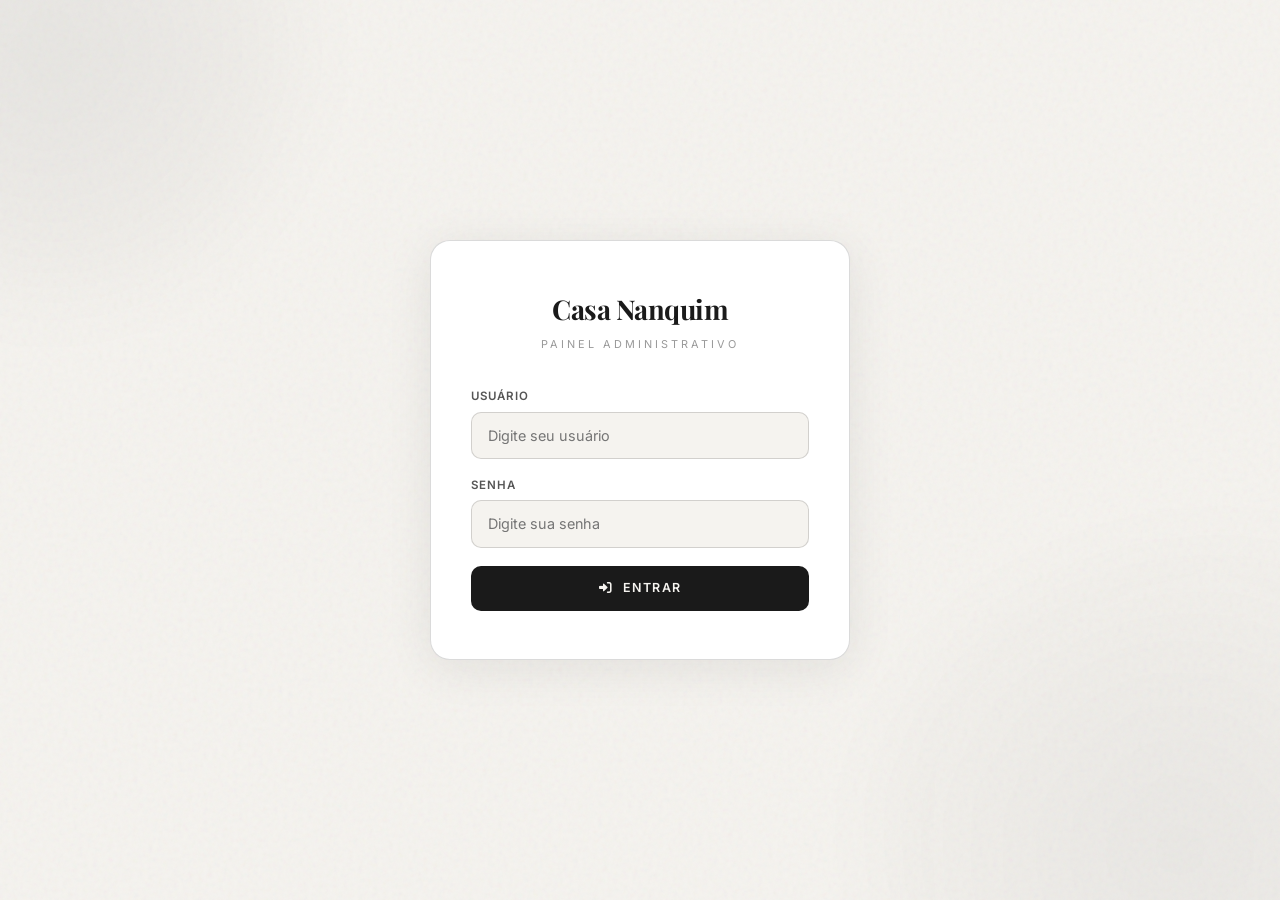
==== admin.html @ 96d84763 "Add files via upload" ====
<!DOCTYPE html>
<html lang="pt-BR">
<head>
  <meta charset="UTF-8">
  <meta name="viewport" content="width=device-width, initial-scale=1.0">
  <title>Admin | Casa Nanquim</title>

  <link href="https://cdn.jsdelivr.net/npm/bootstrap@5.3.0/dist/css/bootstrap.min.css" rel="stylesheet">
  <link href="https://fonts.googleapis.com/css2?family=Inter:opsz,wght@14..32,300;400;500;600;700;800&family=Playfair+Display:wght@400;500;600;700;800;900&display=swap" rel="stylesheet">
  <link rel="stylesheet" href="https://cdnjs.cloudflare.com/ajax/libs/font-awesome/6.0.0-beta3/css/all.min.css">

  <style>
    /* ============================================================
       CASA NANQUIM — ADMIN — SISTEMA DE DESIGN
       ============================================================ */
    :root {
      --paper:       #f5f3ef;
      --paper-dark:  #ede9e3;
      --ink:         #1a1a1a;
      --ink-mid:     #2d2d2d;
      --ink-light:   #555;
      --ink-soft:    rgba(26,26,26,0.05);
      --ink-border:  rgba(26,26,26,0.10);
      --ink-border2: rgba(26,26,26,0.16);
      --accent:      #1a1a1a;
      --accent-alt:  #3a3a3a;
      --green:       #2e7d52;
      --green-bg:    #d4edda;
      --orange:      #c06000;
      --orange-bg:   #ffecd0;
      --red:         #b02020;
      --red-bg:      #fde0e0;
      --blue:        #1a5276;
      --blue-bg:     #d0e8f8;
      --font-d: 'Playfair Display', serif;
      --font-b: 'Inter', sans-serif;
      --sidebar-w: 270px;
    }

    * { margin: 0; padding: 0; box-sizing: border-box; }

    html { overflow-x: hidden; }

    body {
      background: var(--paper);
      color: var(--ink);
      font-family: var(--font-b);
      overflow-x: hidden;
    }

    /* ===== PAPER TEXTURE ===== */
    .paper-texture {
      position: fixed; inset: 0;
      pointer-events: none; z-index: 0; opacity: 0.06;
      background-image: url("data:image/svg+xml,%3Csvg viewBox='0 0 200 200' xmlns='http://www.w3.org/2000/svg'%3E%3Cfilter id='noise'%3E%3CfeTurbulence type='fractalNoise' baseFrequency='0.9' numOctaves='4' stitchTiles='stitch'/%3E%3C/filter%3E%3Crect width='100%25' height='100%25' filter='url(%23noise)'/%3E%3C/svg%3E");
    }

    /* ===== INK BLOBS (background decoration) ===== */
    .ink-canvas {
      position: fixed; inset: 0;
      pointer-events: none; z-index: 0; overflow: hidden;
    }
    .ink-blob {
      position: absolute;
      border-radius: 60% 40% 50% 50% / 45% 50% 50% 55%;
      filter: blur(40px);
      animation: blobFloat 28s ease-in-out infinite;
    }
    .ink-blob:nth-child(1) { width:500px; height:500px; top:-200px; left:-200px; background:radial-gradient(ellipse,rgba(0,0,0,0.06),transparent); }
    .ink-blob:nth-child(2) { width:600px; height:600px; bottom:-250px; right:-200px; animation-duration:34s; background:radial-gradient(ellipse,rgba(30,30,30,0.05),transparent); }
    @keyframes blobFloat {
      0%,100% { transform:translate(0,0); }
      50%     { transform:translate(30px,-25px); }
    }

    /* ===== LOGIN ===== */
    .login-wrapper {
      min-height: 100vh;
      display: flex; align-items: center; justify-content: center;
      position: relative; z-index: 10;
    }

    .login-card {
      background: #fff;
      border: 1px solid var(--ink-border2);
      border-radius: 20px;
      padding: 48px 40px;
      width: 100%; max-width: 420px;
      box-shadow: 0 8px 48px rgba(26,26,26,0.08);
    }

    .login-card .brand-title {
      font-family: var(--font-d);
      font-size: 1.7rem; font-weight: 700;
      letter-spacing: -0.5px;
      text-align: center;
      margin-bottom: 6px;
    }
    .login-card .brand-sub {
      font-size: 0.68rem; letter-spacing: 3px;
      text-transform: uppercase; color: #999;
      text-align: center; margin-bottom: 36px;
    }

    .login-card label {
      font-size: 0.72rem; font-weight: 600;
      letter-spacing: 1px; text-transform: uppercase;
      color: var(--ink-light);
      display: block; margin-bottom: 6px;
    }
    .login-card input {
      width: 100%;
      padding: 12px 16px;
      background: var(--paper);
      border: 1px solid var(--ink-border2);
      border-radius: 10px;
      color: var(--ink);
      font-family: var(--font-b);
      font-size: 0.9rem;
      transition: border-color 0.2s, box-shadow 0.2s;
      margin-bottom: 18px;
    }
    .login-card input:focus {
      outline: none;
      border-color: var(--ink);
      box-shadow: 0 0 0 3px var(--ink-soft);
    }

    .login-error {
      background: #fde0e0;
      border: 1px solid #e8b0b0;
      color: #8b1a1a;
      padding: 12px 16px;
      border-radius: 10px;
      font-size: 0.82rem;
      margin-bottom: 20px;
      display: none;
    }

    .btn-login {
      width: 100%;
      background: var(--ink);
      color: var(--paper);
      border: none;
      padding: 13px;
      border-radius: 10px;
      font-family: var(--font-b);
      font-size: 0.78rem; font-weight: 600;
      letter-spacing: 1.5px;
      text-transform: uppercase;
      cursor: pointer;
      transition: background 0.2s, opacity 0.2s;
    }
    .btn-login:hover { background: var(--ink-mid); }

    /* ===== SIDEBAR ===== */
    .sidebar {
      position: fixed; left: 0; top: 0;
      width: var(--sidebar-w);
      height: 100vh;
      background: var(--ink);
      padding: 36px 28px;
      display: flex; flex-direction: column;
      z-index: 100;
      overflow-y: auto;
    }

    .sidebar-brand {
      font-family: var(--font-d);
      color: var(--paper);
      font-size: 1.4rem; font-weight: 700;
      letter-spacing: -0.3px;
      margin-bottom: 4px;
    }
    .sidebar-brand-sub {
      font-size: 0.6rem; letter-spacing: 3px;
      text-transform: uppercase;
      color: rgba(245,243,239,0.35);
      margin-bottom: 32px;
    }

    .sidebar-divider {
      border: none; border-top: 1px solid rgba(245,243,239,0.1);
      margin: 18px 0;
    }

    .user-info {
      background: rgba(245,243,239,0.07);
      border: 1px solid rgba(245,243,239,0.1);
      border-radius: 12px;
      padding: 14px 16px;
      margin-bottom: 28px;
      font-size: 0.8rem;
    }
    .user-info .user-name {
      color: var(--paper);
      font-weight: 600;
      font-size: 0.85rem;
      display: block; margin-bottom: 2px;
    }
    .user-info .user-role {
      color: rgba(245,243,239,0.45);
      font-size: 0.68rem; letter-spacing: 0.5px;
    }

    .sidebar nav { flex: 1; }
    .sidebar nav a {
      display: flex; align-items: center; gap: 10px;
      color: rgba(245,243,239,0.6);
      text-decoration: none;
      padding: 11px 14px;
      margin: 3px 0;
      border-radius: 10px;
      font-size: 0.82rem; font-weight: 500;
      transition: all 0.2s;
    }
    .sidebar nav a i { width: 16px; opacity: 0.7; }
    .sidebar nav a:hover,
    .sidebar nav a.active {
      background: rgba(245,243,239,0.1);
      color: var(--paper);
    }
    .sidebar nav a.active i { opacity: 1; }

    .logout-btn {
      display: flex; align-items: center; justify-content: center; gap: 8px;
      background: rgba(176,32,32,0.15);
      color: #e88;
      border: 1px solid rgba(176,32,32,0.25);
      padding: 10px 16px;
      border-radius: 10px;
      font-family: var(--font-b);
      font-size: 0.78rem; font-weight: 600;
      letter-spacing: 0.5px;
      cursor: pointer;
      margin-top: 16px;
      transition: all 0.2s;
      width: 100%;
    }
    .logout-btn:hover {
      background: rgba(176,32,32,0.28);
      color: #ffaaaa;
    }

    /* ===== MAIN CONTENT ===== */
    .main-content {
      margin-left: var(--sidebar-w);
      padding: 40px 36px;
      position: relative; z-index: 10;
      min-height: 100vh;
    }

    .page-header {
      margin-bottom: 32px;
    }
    .page-header h2 {
      font-family: var(--font-d);
      font-size: 2rem; font-weight: 700;
      letter-spacing: -0.5px;
      color: var(--ink);
      margin-bottom: 4px;
    }
    .page-header p {
      font-size: 0.78rem; color: #999;
      letter-spacing: 0.5px;
    }

    /* ===== STAT CARDS ===== */
    .stats-grid {
      display: grid;
      grid-template-columns: repeat(auto-fit, minmax(180px, 1fr));
      gap: 18px;
      margin-bottom: 36px;
    }
    .stat-card {
      background: #fff;
      border: 1px solid var(--ink-border);
      border-radius: 16px;
      padding: 22px 24px;
      position: relative;
      overflow: hidden;
      transition: box-shadow 0.2s, transform 0.2s;
    }
    .stat-card:hover {
      box-shadow: 0 6px 24px rgba(26,26,26,0.08);
      transform: translateY(-2px);
    }
    .stat-card::before {
      content: '';
      position: absolute; top: 0; left: 0; right: 0;
      height: 3px;
      background: var(--ink);
      opacity: 0.12;
    }
    .stat-number {
      font-family: var(--font-d);
      font-size: 2.8rem; font-weight: 700;
      line-height: 1;
      color: var(--ink);
      margin-bottom: 6px;
    }
    .stat-label {
      font-size: 0.68rem; font-weight: 600;
      letter-spacing: 1.5px; text-transform: uppercase;
      color: #aaa;
    }

    /* ===== CARD ===== */
    .card {
      background: #fff;
      border: 1px solid var(--ink-border);
      border-radius: 18px;
      padding: 28px 28px;
      margin-bottom: 28px;
      overflow-x: auto;
      box-shadow: 0 2px 16px rgba(26,26,26,0.04);
    }
    .card-header-row {
      display: flex; align-items: center; gap: 12px;
      margin-bottom: 24px;
    }
    .card-header-row h3 {
      font-family: var(--font-d);
      font-size: 1.3rem; font-weight: 700;
      letter-spacing: -0.3px;
    }
    .card-header-row .card-icon {
      width: 36px; height: 36px;
      background: var(--ink-soft);
      border-radius: 10px;
      display: flex; align-items: center; justify-content: center;
      font-size: 0.9rem;
      color: var(--ink);
    }

    /* ===== TABLE ===== */
    table {
      width: 100%;
      border-collapse: collapse;
      min-width: 820px;
      font-size: 0.82rem;
    }
    th, td {
      padding: 11px 14px;
      text-align: left;
      border-bottom: 1px solid var(--ink-border);
    }
    th {
      background: var(--paper);
      font-size: 0.65rem; font-weight: 700;
      letter-spacing: 1.2px; text-transform: uppercase;
      color: #999;
      position: sticky; top: 0;
    }
    tr:last-child td { border-bottom: none; }
    tr:hover td { background: rgba(245,243,239,0.6); }

    /* ===== BADGES ===== */
    .badge {
      display: inline-block;
      padding: 4px 12px;
      border-radius: 20px;
      font-size: 0.65rem; font-weight: 700;
      letter-spacing: 0.8px; text-transform: uppercase;
    }
    .badge-pendente   { background: var(--orange-bg); color: var(--orange); }
    .badge-confirmado { background: var(--green-bg);  color: var(--green); }
    .badge-cancelado  { background: var(--red-bg);    color: var(--red); }
    .badge-concluido  { background: var(--blue-bg);   color: var(--blue); }

    /* ===== SELECTS ===== */
    select {
      background: var(--paper);
      color: var(--ink);
      border: 1px solid var(--ink-border2);
      padding: 5px 10px;
      border-radius: 8px;
      cursor: pointer;
      font-family: var(--font-b);
      font-size: 0.78rem;
      transition: border-color 0.2s;
    }
    select:focus { outline: none; border-color: var(--ink); }
    select:disabled { opacity: 0.4; cursor: not-allowed; }

    /* ===== BUTTONS ===== */
    .btn-action {
      display: inline-flex; align-items: center; gap: 5px;
      padding: 5px 12px;
      border-radius: 8px;
      font-family: var(--font-b);
      font-size: 0.74rem; font-weight: 600;
      cursor: pointer; border: 1px solid transparent;
      transition: all 0.18s;
      text-decoration: none;
    }
    .btn-danger {
      background: var(--red-bg);
      color: var(--red);
      border-color: rgba(176,32,32,0.2);
    }
    .btn-danger:hover { background: #f8c8c8; color: var(--red); }

    .btn-whatsapp {
      background: #e9f9f0;
      color: #1a6b3a;
      border-color: rgba(37,211,102,0.25);
    }
    .btn-whatsapp:hover { background: #d4f0e2; color: #145e30; }

    /* ===== CONFIG ITEMS ===== */
    .config-section { margin-bottom: 32px; }
    .config-section h4 {
      font-family: var(--font-d);
      font-size: 1.1rem; font-weight: 600;
      margin-bottom: 14px;
    }

    .config-item {
      display: inline-flex; align-items: center; gap: 6px;
      background: var(--paper);
      border: 1px solid var(--ink-border2);
      padding: 7px 14px;
      margin: 4px;
      border-radius: 24px;
      font-size: 0.82rem;
    }
    .config-item button {
      background: none; border: none;
      color: var(--red);
      cursor: pointer; font-size: 1rem; line-height: 1;
      padding: 0 2px;
      transition: opacity 0.2s;
    }
    .config-item button:hover { opacity: 0.7; }

    .add-btn {
      display: inline-flex; align-items: center; gap: 6px;
      background: var(--ink);
      color: var(--paper);
      border: none;
      padding: 8px 18px;
      border-radius: 24px;
      font-family: var(--font-b);
      font-size: 0.76rem; font-weight: 600;
      letter-spacing: 0.5px;
      margin-top: 12px;
      cursor: pointer;
      transition: background 0.2s;
    }
    .add-btn:hover { background: var(--ink-mid); }

    .config-hint {
      font-size: 0.72rem; color: #aaa;
      margin-top: 10px; letter-spacing: 0.3px;
    }

    /* ===== RESPONSIVE ===== */
    @media (max-width: 900px) {
      .sidebar {
        width: 100%;
        height: auto;
        position: relative;
        flex-direction: row;
        flex-wrap: wrap;
        padding: 20px;
        gap: 10px;
      }
      .sidebar nav { width: 100%; }
      .sidebar nav a { display: inline-flex; }
      .main-content { margin-left: 0; padding: 20px; }
    }

    /* ===== STATUS SELECT COLORS ===== */
    select[data-status="PENDENTE"]   { background: var(--orange-bg); color: var(--orange); border-color: rgba(192,96,0,0.25); }
    select[data-status="CONFIRMADO"] { background: var(--green-bg);  color: var(--green);  border-color: rgba(46,125,82,0.25); }
    select[data-status="CANCELADO"]  { background: var(--red-bg);    color: var(--red);    border-color: rgba(176,32,32,0.25); }
    select[data-status="CONCLUIDO"]  { background: var(--blue-bg);   color: var(--blue);   border-color: rgba(26,82,118,0.25); }
  </style>
</head>
<body>

  <!-- Background decorations -->
  <div class="paper-texture"></div>
  <div class="ink-canvas">
    <div class="ink-blob"></div>
    <div class="ink-blob"></div>
  </div>

  <!-- ===== LOGIN ===== -->
  <div id="loginContainer" class="login-wrapper">
    <div class="login-card">
      <div class="brand-title">Casa Nanquim</div>
      <div class="brand-sub">Painel Administrativo</div>

      <div id="loginError" class="login-error">
        <i class="fas fa-exclamation-triangle"></i> Usuário ou senha inválidos!
      </div>

      <label for="loginUser">Usuário</label>
      <input type="text" id="loginUser" placeholder="Digite seu usuário" autocomplete="username">

      <label for="loginPass">Senha</label>
      <input type="password" id="loginPass" placeholder="Digite sua senha" autocomplete="current-password"
             onkeydown="if(event.key==='Enter') fazerLogin()">

      <button class="btn-login" onclick="fazerLogin()">
        <i class="fas fa-sign-in-alt" style="margin-right:6px;"></i> Entrar
      </button>
    </div>
  </div>

  <!-- ===== ADMIN PANEL ===== -->
  <div id="adminPanel" style="display:none;">

    <!-- Sidebar -->
    <div class="sidebar">
      <div>
        <div class="sidebar-brand">Casa Nanquim</div>
        <div class="sidebar-brand-sub">Admin</div>
      </div>

      <div class="user-info" id="userInfo"></div>

      <hr class="sidebar-divider">

      <nav>
        <a href="#" class="active" onclick="showSection('agendamentos'); setActive(this)">
          <i class="fas fa-calendar-alt"></i> Agendamentos
        </a>
        <a href="#" onclick="showSection('reservasEspaco'); setActive(this)">
          <i class="fas fa-store"></i> Reservas de Espaço
        </a>
        <a href="#" id="configMenuLink" onclick="showSection('configuracoes'); setActive(this)">
          <i class="fas fa-cog"></i> Configurações
        </a>
        <hr class="sidebar-divider">
        <a href="index.html" target="_blank">
          <i class="fas fa-globe"></i> Ver Site
        </a>
      </nav>

      <button class="logout-btn" onclick="fazerLogout()">
        <i class="fas fa-sign-out-alt"></i> Sair
      </button>
    </div>

    <!-- Main -->
    <div class="main-content">

      <!-- Stats -->
      <div class="stats-grid" id="statsGrid"></div>

      <!-- Agendamentos -->
      <div id="agendamentosSection" class="card">
        <div class="card-header-row">
          <div class="card-icon"><i class="fas fa-calendar-check"></i></div>
          <h3>Agendamentos de Tattoo</h3>
        </div>
        <div style="overflow-x:auto;">
          <table>
            <thead>
              <tr>
                <th>ID</th><th>Cliente</th><th>WhatsApp</th><th>Artista</th>
                <th>Data</th><th>Horário</th><th>Descrição</th><th>Local</th>
                <th>Status</th><th>Contato</th><th>Ações</th>
              </tr>
            </thead>
            <tbody id="agendamentosBody"></tbody>
          </table>
        </div>
      </div>

      <!-- Reservas de Espaço -->
      <div id="reservasEspacoSection" class="card" style="display:none;">
        <div class="card-header-row">
          <div class="card-icon"><i class="fas fa-store"></i></div>
          <h3>Reservas de Espaço</h3>
        </div>
        <div style="overflow-x:auto;">
          <table>
            <thead>
              <tr>
                <th>ID</th><th>Nome</th><th>WhatsApp</th><th>Email</th>
                <th>Instagram</th><th>Especialidade</th><th>Data</th>
                <th>Início</th><th>Fim</th><th>Valor</th><th>Observações</th>
                <th>Status</th><th>Contato</th><th>Ações</th>
              </tr>
            </thead>
            <tbody id="reservasEspacoBody"></tbody>
          </table>
        </div>
      </div>

      <!-- Configurações -->
      <div id="configuracoesSection" class="card" style="display:none;">
        <div class="card-header-row">
          <div class="card-icon"><i class="fas fa-cog"></i></div>
          <h3>Configurações do Sistema</h3>
        </div>

        <div class="config-section">
          <h4>Horários de Funcionamento</h4>
          <div id="horariosList"></div>
          <button class="add-btn" id="addHorarioBtn" onclick="adicionarHorario()">
            <i class="fas fa-plus"></i> Adicionar Horário
          </button>
        </div>

        <div class="config-section">
          <h4>Dias Fechados</h4>
          <div id="diasFechadosList"></div>
          <button class="add-btn" id="addDiaBtn" onclick="adicionarDiaFechado()">
            <i class="fas fa-plus"></i> Adicionar Dia Fechado
          </button>
          <p class="config-hint">Ex: domingo, segunda, 2024-12-25</p>
        </div>
      </div>

    </div>
  </div>

  <script>
    /* ============================================================
       BACKEND — não alterar esta seção
       ============================================================ */
    const API_URL = 'http://localhost:8888/CasaNanquim/api';
    const usuarios = {
      'admin':       { senha: 'admin',       nivel: 'admin',       nome: 'Administrador' },
      'casananquim': { senha: 'casananquim', nivel: 'admin',       nome: 'Casa Nanquim' },
      'tattoo':      { senha: 'tattoo',      nivel: 'visualizacao',nome: 'Tatuador' }
    };
    let usuarioLogado = null;

    /* ---------- HELPER: sidebar active ---------- */
    function setActive(el) {
      document.querySelectorAll('.sidebar nav a').forEach(a => a.classList.remove('active'));
      el.classList.add('active');
    }

    /* ---------- LOGIN ---------- */
    function fazerLogin() {
      const user = document.getElementById('loginUser').value.trim();
      const pass = document.getElementById('loginPass').value;
      const errorDiv = document.getElementById('loginError');

      if (usuarios[user] && usuarios[user].senha === pass) {
        usuarioLogado = usuarios[user];
        usuarioLogado.username = user;
        localStorage.setItem('usuarioLogado', JSON.stringify(usuarioLogado));
        document.getElementById('loginContainer').style.display = 'none';
        document.getElementById('adminPanel').style.display = 'block';
        carregarPainel();
      } else {
        errorDiv.style.display = 'block';
        errorDiv.innerHTML = '<i class="fas fa-exclamation-triangle"></i> Usuário ou senha inválidos!';
        setTimeout(() => errorDiv.style.display = 'none', 3000);
      }
    }

    /* ---------- LOGOUT ---------- */
    function fazerLogout() {
      localStorage.removeItem('usuarioLogado');
      usuarioLogado = null;
      document.getElementById('adminPanel').style.display = 'none';
      document.getElementById('loginContainer').style.display = 'flex';
    }

    /* ---------- CARREGAR PAINEL ---------- */
    function carregarPainel() {
      document.getElementById('userInfo').innerHTML =
        `<span class="user-name"><i class="fas fa-user" style="opacity:.5;margin-right:5px;"></i>${usuarioLogado.nome}</span>
         <span class="user-role">${usuarioLogado.nivel === 'admin' ? 'Acesso Total' : 'Apenas Visualização'}</span>`;

      if (usuarioLogado.nivel === 'visualizacao') {
        document.querySelectorAll('.btn-danger, .add-btn, select').forEach(el => {
          el.style.opacity = '0.4';
          el.style.pointerEvents = 'none';
        });
        document.getElementById('configMenuLink').style.opacity = '0.4';
        document.getElementById('configMenuLink').style.pointerEvents = 'none';
      }
      carregarAgendamentos();
      carregarReservasEspaco();
    }

    /* ---------- VERIFICAR LOGIN ---------- */
    function verificarLogin() {
      const saved = localStorage.getItem('usuarioLogado');
      if (saved) {
        try {
          usuarioLogado = JSON.parse(saved);
          if (usuarios[usuarioLogado.username]) {
            document.getElementById('loginContainer').style.display = 'none';
            document.getElementById('adminPanel').style.display = 'block';
            carregarPainel();
            return;
          }
        } catch(e) {}
      }
      document.getElementById('loginContainer').style.display = 'flex';
      document.getElementById('adminPanel').style.display = 'none';
    }

    /* ---------- HELPERS ---------- */
    function gerarLinkWhatsApp(numero, mensagem) {
      let telefone = String(numero).replace(/\D/g, '');
      if (!telefone.startsWith('55')) telefone = '55' + telefone;
      return `https://wa.me/${telefone}?text=${encodeURIComponent(mensagem)}`;
    }
    function formatarHorario(horario) {
      if (!horario) return '-';
      return horario.substring(0, 5);
    }
    function getStatusColor(status) {
      switch(status) {
        case 'PENDENTE':   return 'PENDENTE';
        case 'CONFIRMADO': return 'CONFIRMADO';
        case 'CANCELADO':  return 'CANCELADO';
        case 'CONCLUIDO':  return 'CONCLUIDO';
        default: return '';
      }
    }
    function getStatusOptions(status) {
      return ['PENDENTE','CONFIRMADO','CANCELADO','CONCLUIDO']
        .map(s => `<option value="${s}" ${status === s ? 'selected' : ''}>${s}</option>`)
        .join('');
    }
    function getStatusBg(status) {
      switch(status) {
        case 'PENDENTE':   return '#ffecd0';
        case 'CONFIRMADO': return '#d4edda';
        case 'CANCELADO':  return '#fde0e0';
        case 'CONCLUIDO':  return '#d0e8f8';
        default: return '#f5f3ef';
      }
    }
    function getStatusFg(status) {
      switch(status) {
        case 'PENDENTE':   return '#c06000';
        case 'CONFIRMADO': return '#2e7d52';
        case 'CANCELADO':  return '#b02020';
        case 'CONCLUIDO':  return '#1a5276';
        default: return '#1a1a1a';
      }
    }

    /* ---------- AGENDAMENTOS ---------- */
    async function carregarAgendamentos() {
      try {
        const response = await fetch(`${API_URL}/agendamentos`);
        const agendamentos = await response.json();
        const tbody = document.getElementById('agendamentosBody');

        if (!agendamentos || agendamentos.length === 0) {
          tbody.innerHTML = '<tr><td colspan="11" style="text-align:center;color:#bbb;padding:32px;">Nenhum agendamento encontrado</td></tr>';
          return;
        }

        const isAdmin = usuarioLogado && usuarioLogado.nivel === 'admin';
        tbody.innerHTML = agendamentos.map(a => {
          const msg = `Olá ${a.clienteNome}! Seu agendamento para ${a.dataAgendamento} às ${a.horario} com ${a.artistaNome} está ${a.status}.`;
          const link = gerarLinkWhatsApp(a.clienteWhatsapp, msg);
          return `<tr>
            <td style="font-weight:600;">${a.id}</td>
            <td>${a.clienteNome || '-'}</td>
            <td>${a.clienteWhatsapp || '-'}</td>
            <td>${a.artistaNome || 'N/A'}</td>
            <td>${a.dataAgendamento || '-'}</td>
            <td>${a.horario || '-'}</td>
            <td style="max-width:160px;overflow:hidden;text-overflow:ellipsis;white-space:nowrap;" title="${a.descricao || ''}">${a.descricao?.substring(0,30) || '-'}</td>
            <td>${a.localCorpo || '-'}</td>
            <td>
              <select onchange="atualizarStatus(${a.id}, this.value)"
                style="background:${getStatusBg(a.status)};color:${getStatusFg(a.status)};border-color:rgba(0,0,0,0.1);"
                ${!isAdmin ? 'disabled' : ''}>
                ${getStatusOptions(a.status)}
              </select>
            </td>
            <td>
              <a href="${link}" target="_blank" class="btn-action btn-whatsapp">
                <i class="fab fa-whatsapp"></i> WhatsApp
              </a>
            </td>
            <td>
              ${isAdmin
                ? `<button onclick="deletarAgendamento(${a.id})" class="btn-action btn-danger"><i class="fas fa-trash-alt"></i> Excluir</button>`
                : '<span style="color:#ccc;font-size:0.75rem;">—</span>'}
            </td>
          </tr>`;
        }).join('');

        const total      = agendamentos.length;
        const pendentes  = agendamentos.filter(a => a.status === 'PENDENTE').length;
        const confirmados= agendamentos.filter(a => a.status === 'CONFIRMADO').length;
        const concluidos = agendamentos.filter(a => a.status === 'CONCLUIDO').length;

        document.getElementById('statsGrid').innerHTML = `
          <div class="stat-card">
            <div class="stat-number">${total}</div>
            <div class="stat-label">Total</div>
          </div>
          <div class="stat-card">
            <div class="stat-number" style="color:var(--orange);">${pendentes}</div>
            <div class="stat-label">Pendentes</div>
          </div>
          <div class="stat-card">
            <div class="stat-number" style="color:var(--green);">${confirmados}</div>
            <div class="stat-label">Confirmados</div>
          </div>
          <div class="stat-card">
            <div class="stat-number" style="color:var(--blue);">${concluidos}</div>
            <div class="stat-label">Concluídos</div>
          </div>`;
      } catch (error) { console.error('Erro:', error); }
    }

    async function atualizarStatus(id, status) {
      if (usuarioLogado?.nivel !== 'admin') return;
      await fetch(`${API_URL}/status/${id}`, {
        method: 'PUT',
        headers: { 'Content-Type': 'application/json' },
        body: JSON.stringify({ status })
      });
      carregarAgendamentos();
      alert('Status atualizado!');
    }

    async function deletarAgendamento(id) {
      if (usuarioLogado?.nivel !== 'admin') return;
      if (confirm('Excluir agendamento?')) {
        await fetch(`${API_URL}/agendamento/${id}`, { method: 'DELETE' });
        carregarAgendamentos();
        alert('Excluído!');
      }
    }

    /* ---------- RESERVAS DE ESPAÇO ---------- */
    async function carregarReservasEspaco() {
      try {
        const response = await fetch(`${API_URL}/reservas-espaco`);
        const reservas = await response.json();
        const tbody = document.getElementById('reservasEspacoBody');

        if (!reservas || reservas.length === 0) {
          tbody.innerHTML = '<tr><td colspan="14" style="text-align:center;color:#bbb;padding:32px;">Nenhuma reserva encontrada</td></tr>';
          return;
        }

        const isAdmin = usuarioLogado?.nivel === 'admin';
        tbody.innerHTML = reservas.map(r => {
          const msg = `Olá ${r.tatuadorNome}! Sua reserva de espaço para ${r.dataReserva} das ${formatarHorario(r.horarioInicio)} às ${formatarHorario(r.horarioFim)} está ${r.status}. Valor: R$ ${r.valor}.`;
          const link = gerarLinkWhatsApp(r.tatuadorWhatsapp || '5511999999999', msg);
          return `<tr>
            <td style="font-weight:600;">${r.id}</td>
            <td>${r.tatuadorNome || '-'}</td>
            <td>${r.tatuadorWhatsapp || '-'}</td>
            <td>${r.email || '-'}</td>
            <td>${r.instagram || '-'}</td>
            <td>${r.especialidade || '-'}</td>
            <td>${r.dataReserva || '-'}</td>
            <td>${formatarHorario(r.horarioInicio)}</td>
            <td>${formatarHorario(r.horarioFim)}</td>
            <td>R$ ${(r.valor || 0).toFixed(2)}</td>
            <td style="max-width:140px;overflow:hidden;text-overflow:ellipsis;white-space:nowrap;" title="${r.observacao||''}">${r.observacao?.substring(0,30) || '-'}</td>
            <td>
              <select onchange="atualizarStatusReserva(${r.id}, this.value)"
                style="background:${getStatusBg(r.status)};color:${getStatusFg(r.status)};border-color:rgba(0,0,0,0.1);"
                ${!isAdmin ? 'disabled' : ''}>
                ${getStatusOptions(r.status)}
              </select>
            </td>
            <td>
              <a href="${link}" target="_blank" class="btn-action btn-whatsapp">
                <i class="fab fa-whatsapp"></i> WhatsApp
              </a>
            </td>
            <td>
              ${isAdmin
                ? `<button onclick="deletarReserva(${r.id})" class="btn-action btn-danger"><i class="fas fa-trash-alt"></i></button>`
                : '<span style="color:#ccc;font-size:0.75rem;">—</span>'}
            </td>
          </tr>`;
        }).join('');
      } catch (error) { console.error('Erro:', error); }
    }

    async function atualizarStatusReserva(id, status) {
      if (usuarioLogado?.nivel !== 'admin') return;
      await fetch(`${API_URL}/reserva-status/${id}`, {
        method: 'PUT',
        headers: { 'Content-Type': 'application/json' },
        body: JSON.stringify({ status })
      });
      carregarReservasEspaco();
      alert('Status atualizado!');
    }

    async function deletarReserva(id) {
      if (usuarioLogado?.nivel !== 'admin') return;
      if (confirm('Excluir reserva?')) {
        await fetch(`${API_URL}/reserva-espaco/${id}`, { method: 'DELETE' });
        carregarReservasEspaco();
        alert('Excluída!');
      }
    }

    /* ---------- CONFIGURAÇÕES ---------- */
    async function carregarConfiguracoes() {
      if (usuarioLogado?.nivel !== 'admin') return;
      try {
        const response = await fetch(`${API_URL}/configuracoes`);
        const config = await response.json();
        document.getElementById('horariosList').innerHTML =
          config.horarios?.map(h =>
            `<span class="config-item">${h}<button onclick="removerHorario('${h}')">×</button></span>`
          ).join('') || '<p style="color:#bbb;font-size:.8rem;">Nenhum horário cadastrado.</p>';
        document.getElementById('diasFechadosList').innerHTML =
          config.diasFechados?.map(d =>
            `<span class="config-item">${d}<button onclick="removerDiaFechado('${d}')">×</button></span>`
          ).join('') || '<p style="color:#bbb;font-size:.8rem;">Nenhum dia fechado cadastrado.</p>';
      } catch (error) { console.error('Erro:', error); }
    }

    async function adicionarHorario() {
      const novo = prompt('Horário (ex: 20:00):');
      if (novo && /^([0-1][0-9]|2[0-3]):[0-5][0-9]$/.test(novo)) {
        await fetch(`${API_URL}/configuracoes/horario`, {
          method: 'POST',
          headers: { 'Content-Type': 'application/json' },
          body: JSON.stringify({ valor: novo })
        });
        carregarConfiguracoes();
        alert('Adicionado!');
      } else alert('Formato inválido!');
    }

    async function removerHorario(h) {
      await fetch(`${API_URL}/configuracoes/horario?valor=${h}`, { method: 'DELETE' });
      carregarConfiguracoes();
      alert('Removido!');
    }

    async function adicionarDiaFechado() {
      const novo = prompt('Dia (ex: domingo, 2024-12-25):');
      if (novo) {
        await fetch(`${API_URL}/configuracoes/dia-fechado`, {
          method: 'POST',
          headers: { 'Content-Type': 'application/json' },
          body: JSON.stringify({ valor: novo.toLowerCase() })
        });
        carregarConfiguracoes();
        alert('Adicionado!');
      }
    }

    async function removerDiaFechado(d) {
      await fetch(`${API_URL}/configuracoes/dia-fechado?valor=${d}`, { method: 'DELETE' });
      carregarConfiguracoes();
      alert('Removido!');
    }

    /* ---------- SHOW SECTION ---------- */
    function showSection(section) {
      document.getElementById('agendamentosSection').style.display   = section === 'agendamentos'   ? 'block' : 'none';
      document.getElementById('reservasEspacoSection').style.display = section === 'reservasEspaco' ? 'block' : 'none';
      document.getElementById('configuracoesSection').style.display  = section === 'configuracoes'  ? 'block' : 'none';
      if (section === 'configuracoes') carregarConfiguracoes();
    }

    /* ---------- INIT ---------- */
    verificarLogin();
    setInterval(() => { if (usuarioLogado) carregarAgendamentos(); }, 30000);
  </script>
</body>
</html>
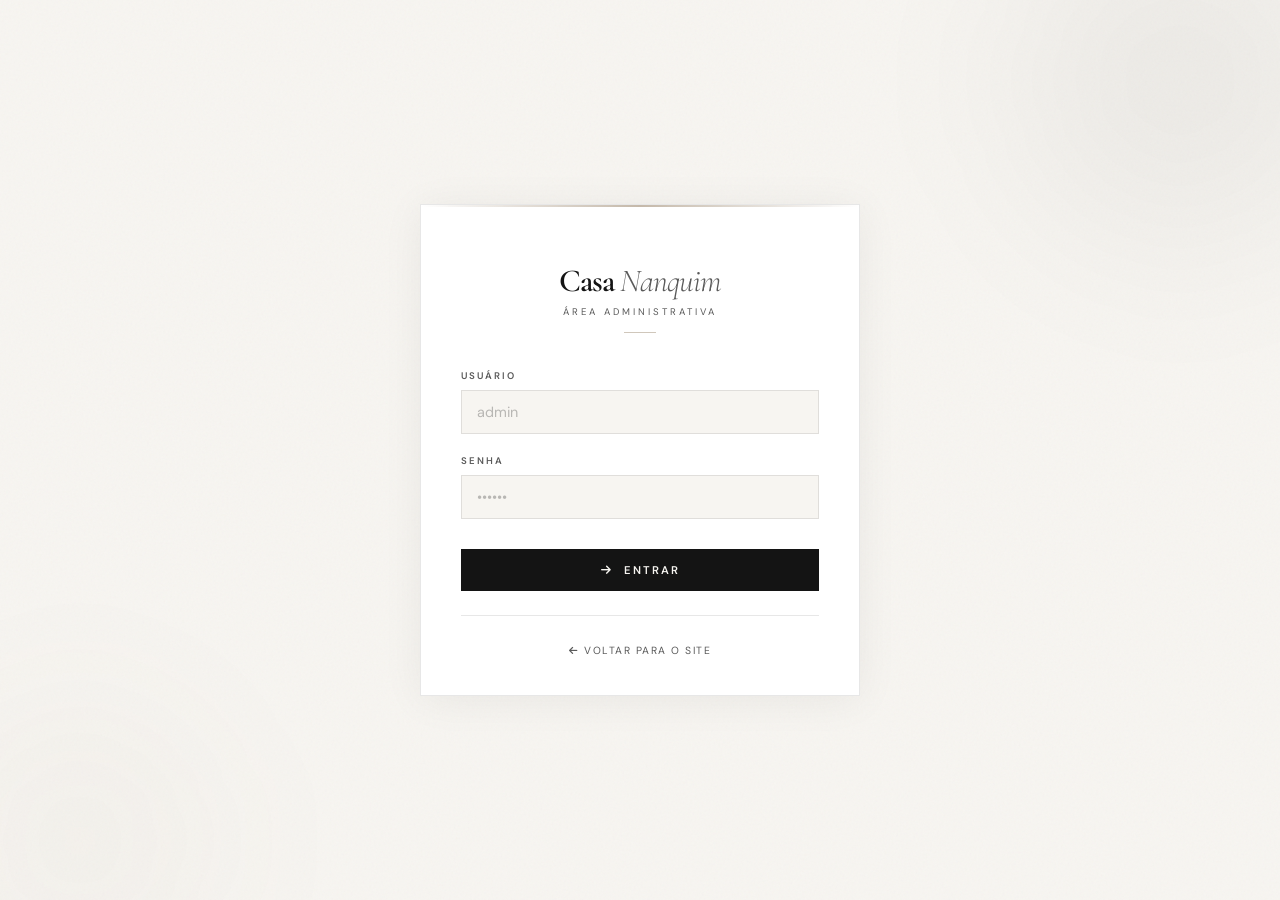
==== commit f16c6cd7: "Add files via upload" ====
--- a/admin.html
+++ b/admin.html
@@ -3,974 +3,1075 @@
 <head>
   <meta charset="UTF-8">
   <meta name="viewport" content="width=device-width, initial-scale=1.0">
+  <meta name="theme-color" content="#f7f5f1">
   <title>Admin | Casa Nanquim</title>
-
-  <link href="https://cdn.jsdelivr.net/npm/bootstrap@5.3.0/dist/css/bootstrap.min.css" rel="stylesheet">
-  <link href="https://fonts.googleapis.com/css2?family=Inter:opsz,wght@14..32,300;400;500;600;700;800&family=Playfair+Display:wght@400;500;600;700;800;900&display=swap" rel="stylesheet">
+  <link rel="icon" type="image/png" href="img/favicon.png">
+  <link href="https://fonts.googleapis.com/css2?family=Cormorant+Garamond:ital,wght@0,300;0,400;0,500;0,600;0,700;1,300;1,400;1,600&family=DM+Sans:opsz,wght@9..40,300;400;500;600&display=swap" rel="stylesheet">
   <link rel="stylesheet" href="https://cdnjs.cloudflare.com/ajax/libs/font-awesome/6.0.0-beta3/css/all.min.css">
 
   <style>
     /* ============================================================
-       CASA NANQUIM — ADMIN — SISTEMA DE DESIGN
+       CASA NANQUIM — ADMIN
+       Sistema visual idêntico ao repositório principal
        ============================================================ */
     :root {
-      --paper:       #f5f3ef;
-      --paper-dark:  #ede9e3;
-      --ink:         #1a1a1a;
-      --ink-mid:     #2d2d2d;
-      --ink-light:   #555;
-      --ink-soft:    rgba(26,26,26,0.05);
-      --ink-border:  rgba(26,26,26,0.10);
-      --ink-border2: rgba(26,26,26,0.16);
-      --accent:      #1a1a1a;
-      --accent-alt:  #3a3a3a;
-      --green:       #2e7d52;
-      --green-bg:    #d4edda;
-      --orange:      #c06000;
-      --orange-bg:   #ffecd0;
-      --red:         #b02020;
-      --red-bg:      #fde0e0;
-      --blue:        #1a5276;
-      --blue-bg:     #d0e8f8;
-      --font-d: 'Playfair Display', serif;
-      --font-b: 'Inter', sans-serif;
-      --sidebar-w: 270px;
-    }
-
-    * { margin: 0; padding: 0; box-sizing: border-box; }
+      --paper:        #f7f5f1;
+      --paper-warm:   #f0ede7;
+      --ink:          #141414;
+      --ink-mid:      #2a2a2a;
+      --ink-light:    #5a5a5a;
+      --ink-faint:    rgba(20,20,20,0.055);
+      --ink-border:   rgba(20,20,20,0.10);
+      --ink-border-h: rgba(20,20,20,0.22);
+      --accent:       #8b7355;
+      --accent-light: rgba(139,115,85,0.12);
+      --font-d: 'Cormorant Garamond', serif;
+      --font-b: 'DM Sans', sans-serif;
+      --ease-out-expo: cubic-bezier(0.16, 1, 0.3, 1);
+      --ease-inout:    cubic-bezier(0.4, 0, 0.2, 1);
+      --ease-spring:   cubic-bezier(0.34, 1.56, 0.64, 1);
+      --sidebar-w: 256px;
+    }
 
     html { overflow-x: hidden; }
+    *, *::before, *::after { margin: 0; padding: 0; box-sizing: border-box; }
 
     body {
       background: var(--paper);
       color: var(--ink);
       font-family: var(--font-b);
-      overflow-x: hidden;
-    }
-
-    /* ===== PAPER TEXTURE ===== */
-    .paper-texture {
-      position: fixed; inset: 0;
-      pointer-events: none; z-index: 0; opacity: 0.06;
-      background-image: url("data:image/svg+xml,%3Csvg viewBox='0 0 200 200' xmlns='http://www.w3.org/2000/svg'%3E%3Cfilter id='noise'%3E%3CfeTurbulence type='fractalNoise' baseFrequency='0.9' numOctaves='4' stitchTiles='stitch'/%3E%3C/filter%3E%3Crect width='100%25' height='100%25' filter='url(%23noise)'/%3E%3C/svg%3E");
-    }
-
-    /* ===== INK BLOBS (background decoration) ===== */
+      font-size: 15px; line-height: 1.65;
+    }
+
+    /* ===== TEXTURA ===== */
+    .paper-grain {
+      position: fixed; inset: 0; pointer-events: none; z-index: 1; opacity: 0.03;
+      background-image: url("data:image/svg+xml,%3Csvg viewBox='0 0 512 512' xmlns='http://www.w3.org/2000/svg'%3E%3Cfilter id='n'%3E%3CfeTurbulence type='fractalNoise' baseFrequency='0.75' numOctaves='4' stitchTiles='stitch'/%3E%3C/filter%3E%3Crect width='100%25' height='100%25' filter='url(%23n)'/%3E%3C/svg%3E");
+    }
+
+    /* ===== BLOBS (desktop) ===== */
     .ink-canvas {
-      position: fixed; inset: 0;
-      pointer-events: none; z-index: 0; overflow: hidden;
+      position: fixed; inset: 0; pointer-events: none; z-index: 0; overflow: hidden;
     }
     .ink-blob {
       position: absolute;
-      border-radius: 60% 40% 50% 50% / 45% 50% 50% 55%;
-      filter: blur(40px);
-      animation: blobFloat 28s ease-in-out infinite;
-    }
-    .ink-blob:nth-child(1) { width:500px; height:500px; top:-200px; left:-200px; background:radial-gradient(ellipse,rgba(0,0,0,0.06),transparent); }
-    .ink-blob:nth-child(2) { width:600px; height:600px; bottom:-250px; right:-200px; animation-duration:34s; background:radial-gradient(ellipse,rgba(30,30,30,0.05),transparent); }
-    @keyframes blobFloat {
-      0%,100% { transform:translate(0,0); }
-      50%     { transform:translate(30px,-25px); }
-    }
-
-    /* ===== LOGIN ===== */
-    .login-wrapper {
-      min-height: 100vh;
-      display: flex; align-items: center; justify-content: center;
-      position: relative; z-index: 10;
-    }
-
-    .login-card {
-      background: #fff;
-      border: 1px solid var(--ink-border2);
-      border-radius: 20px;
-      padding: 48px 40px;
-      width: 100%; max-width: 420px;
-      box-shadow: 0 8px 48px rgba(26,26,26,0.08);
-    }
-
-    .login-card .brand-title {
-      font-family: var(--font-d);
-      font-size: 1.7rem; font-weight: 700;
-      letter-spacing: -0.5px;
-      text-align: center;
-      margin-bottom: 6px;
-    }
-    .login-card .brand-sub {
-      font-size: 0.68rem; letter-spacing: 3px;
-      text-transform: uppercase; color: #999;
-      text-align: center; margin-bottom: 36px;
-    }
-
-    .login-card label {
-      font-size: 0.72rem; font-weight: 600;
-      letter-spacing: 1px; text-transform: uppercase;
-      color: var(--ink-light);
-      display: block; margin-bottom: 6px;
-    }
-    .login-card input {
-      width: 100%;
-      padding: 12px 16px;
-      background: var(--paper);
-      border: 1px solid var(--ink-border2);
-      border-radius: 10px;
-      color: var(--ink);
-      font-family: var(--font-b);
-      font-size: 0.9rem;
-      transition: border-color 0.2s, box-shadow 0.2s;
-      margin-bottom: 18px;
-    }
-    .login-card input:focus {
-      outline: none;
-      border-color: var(--ink);
-      box-shadow: 0 0 0 3px var(--ink-soft);
-    }
-
-    .login-error {
-      background: #fde0e0;
-      border: 1px solid #e8b0b0;
-      color: #8b1a1a;
-      padding: 12px 16px;
-      border-radius: 10px;
-      font-size: 0.82rem;
-      margin-bottom: 20px;
-      display: none;
-    }
-
-    .btn-login {
-      width: 100%;
-      background: var(--ink);
-      color: var(--paper);
-      border: none;
-      padding: 13px;
-      border-radius: 10px;
-      font-family: var(--font-b);
-      font-size: 0.78rem; font-weight: 600;
-      letter-spacing: 1.5px;
-      text-transform: uppercase;
-      cursor: pointer;
-      transition: background 0.2s, opacity 0.2s;
-    }
-    .btn-login:hover { background: var(--ink-mid); }
+      border-radius: 60% 40% 55% 45% / 48% 52% 48% 52%;
+      filter: blur(50px); will-change: transform;
+      animation: blobDrift var(--blob-dur,30s) ease-in-out infinite;
+    }
+    .ink-blob:nth-child(1) { width:520px; height:520px; top:-160px; left:-160px; background:radial-gradient(ellipse,rgba(20,20,20,.055),transparent 70%); --blob-dur:35s; }
+    .ink-blob:nth-child(2) { width:600px; height:600px; bottom:-200px; right:-200px; background:radial-gradient(ellipse,rgba(20,20,20,.04),transparent 70%); --blob-dur:42s; animation-delay:-12s; }
+    .ink-blob:nth-child(3) { width:340px; height:340px; top:42%; left:58%; background:radial-gradient(ellipse,rgba(139,115,85,.035),transparent 70%); --blob-dur:28s; animation-delay:-7s; }
+    @keyframes blobDrift {
+      0%,100%{ transform:translate3d(0,0,0) scale(1);        border-radius:60% 40% 55% 45%/48% 52% 48% 52%; }
+      25%    { transform:translate3d(28px,-22px,0) scale(1.02); border-radius:45% 55% 48% 52%/52% 48% 55% 45%; }
+      50%    { transform:translate3d(-20px,18px,0) scale(.98);  border-radius:55% 45% 52% 48%/45% 55% 48% 52%; }
+      75%    { transform:translate3d(16px,30px,0) scale(1.01);  border-radius:48% 52% 45% 55%/55% 45% 52% 48%; }
+    }
+    .ink-stroke {
+      position: absolute; height: 1px;
+      background: linear-gradient(90deg,transparent,rgba(20,20,20,.07),transparent);
+      filter: blur(3px); animation: strokeDrift 18s ease-in-out infinite;
+    }
+    .ink-stroke:nth-child(4){ width:55%; top:25%; left:-5%; }
+    .ink-stroke:nth-child(5){ width:40%; bottom:35%; right:-5%; animation-duration:24s; animation-delay:-5s; }
+    @keyframes strokeDrift{ 0%,100%{ transform:translateX(-30px); opacity:.25; } 50%{ transform:translateX(30px); opacity:.55; } }
 
     /* ===== SIDEBAR ===== */
+    /* .sidebar preservada — JS não depende dela por classe, só por IDs internos */
     .sidebar {
       position: fixed; left: 0; top: 0;
-      width: var(--sidebar-w);
-      height: 100vh;
+      width: var(--sidebar-w); height: 100vh;
       background: var(--ink);
-      padding: 36px 28px;
+      border-right: 1px solid rgba(247,245,241,.06);
+      padding: 30px 18px 22px;
+      overflow-y: auto; z-index: 100;
       display: flex; flex-direction: column;
-      z-index: 100;
-      overflow-y: auto;
+    }
+    .sidebar::after {
+      content: ''; position: absolute; top: 0; left: 0; right: 0; height: 2px;
+      background: linear-gradient(90deg, transparent, var(--accent), transparent);
+      opacity: .55;
     }
 
     .sidebar-brand {
+      display: flex; flex-direction: column; margin-bottom: 6px;
+    }
+    .sidebar-brand img {
+      height: 34px; width: auto;
+      filter: brightness(0) invert(1); opacity: .85; margin-bottom: 8px;
+    }
+    .sidebar-brand-name {
       font-family: var(--font-d);
-      color: var(--paper);
-      font-size: 1.4rem; font-weight: 700;
-      letter-spacing: -0.3px;
-      margin-bottom: 4px;
-    }
+      font-size: 1.25rem; font-weight: 600;
+      color: rgba(247,245,241,.9); letter-spacing: -.5px; line-height: 1;
+    }
+    .sidebar-brand-name em { font-style: italic; font-weight: 300; opacity: .65; }
     .sidebar-brand-sub {
-      font-size: 0.6rem; letter-spacing: 3px;
-      text-transform: uppercase;
-      color: rgba(245,243,239,0.35);
-      margin-bottom: 32px;
-    }
-
-    .sidebar-divider {
-      border: none; border-top: 1px solid rgba(245,243,239,0.1);
-      margin: 18px 0;
-    }
-
-    .user-info {
-      background: rgba(245,243,239,0.07);
-      border: 1px solid rgba(245,243,239,0.1);
-      border-radius: 12px;
-      padding: 14px 16px;
-      margin-bottom: 28px;
-      font-size: 0.8rem;
-    }
-    .user-info .user-name {
-      color: var(--paper);
-      font-weight: 600;
-      font-size: 0.85rem;
-      display: block; margin-bottom: 2px;
-    }
-    .user-info .user-role {
-      color: rgba(245,243,239,0.45);
-      font-size: 0.68rem; letter-spacing: 0.5px;
-    }
-
+      font-size: .52rem; letter-spacing: 3px; text-transform: uppercase;
+      color: rgba(247,245,241,.22); margin-top: 5px; font-family: var(--font-b);
+    }
+
+    .sidebar-sep {
+      height: 1px; margin: 16px 0;
+      background: linear-gradient(90deg,rgba(247,245,241,.07),transparent);
+    }
+
+    .user-badge {
+      display: flex; align-items: center; gap: 10px;
+      background: rgba(247,245,241,.04);
+      border: 1px solid rgba(247,245,241,.07);
+      padding: 9px 13px; margin-bottom: 22px;
+    }
+    .user-badge i { color: var(--accent); font-size: .85rem; }
+    .user-badge span {
+      font-size: .68rem; color: rgba(247,245,241,.45);
+      letter-spacing: 1px; text-transform: uppercase;
+    }
+
+    /* .sidebar nav a / .active: preservados — JS usa classList */
     .sidebar nav { flex: 1; }
     .sidebar nav a {
-      display: flex; align-items: center; gap: 10px;
-      color: rgba(245,243,239,0.6);
-      text-decoration: none;
-      padding: 11px 14px;
-      margin: 3px 0;
-      border-radius: 10px;
-      font-size: 0.82rem; font-weight: 500;
-      transition: all 0.2s;
-    }
-    .sidebar nav a i { width: 16px; opacity: 0.7; }
-    .sidebar nav a:hover,
+      display: flex; align-items: center; gap: 11px;
+      color: rgba(247,245,241,.38); text-decoration: none;
+      padding: 9px 12px; margin: 2px 0; cursor: pointer;
+      font-size: .68rem; font-weight: 500;
+      letter-spacing: 1.2px; text-transform: uppercase;
+      font-family: var(--font-b);
+      border-left: 2px solid transparent;
+      transition: color .3s var(--ease-inout), background .3s var(--ease-inout), border-color .3s;
+    }
+    .sidebar nav a i { font-size: .78rem; width: 16px; text-align: center; }
+    .sidebar nav a:hover { color: rgba(247,245,241,.82); background: rgba(247,245,241,.04); }
     .sidebar nav a.active {
-      background: rgba(245,243,239,0.1);
-      color: var(--paper);
-    }
-    .sidebar nav a.active i { opacity: 1; }
-
+      color: var(--paper); background: rgba(247,245,241,.06);
+      border-left-color: var(--accent);
+    }
+
+    /* .logout-btn preservada */
     .logout-btn {
       display: flex; align-items: center; justify-content: center; gap: 8px;
-      background: rgba(176,32,32,0.15);
-      color: #e88;
-      border: 1px solid rgba(176,32,32,0.25);
-      padding: 10px 16px;
-      border-radius: 10px;
-      font-family: var(--font-b);
-      font-size: 0.78rem; font-weight: 600;
-      letter-spacing: 0.5px;
-      cursor: pointer;
-      margin-top: 16px;
-      transition: all 0.2s;
-      width: 100%;
+      background: transparent; border: 1px solid rgba(247,245,241,.09);
+      color: rgba(247,245,241,.3); padding: 10px; margin-top: 18px; width: 100%;
+      font-size: .65rem; font-weight: 500; letter-spacing: 1.5px;
+      text-transform: uppercase; cursor: pointer; font-family: var(--font-b);
+      transition: all .3s var(--ease-inout);
     }
     .logout-btn:hover {
-      background: rgba(176,32,32,0.28);
-      color: #ffaaaa;
-    }
-
-    /* ===== MAIN CONTENT ===== */
+      background: rgba(247,245,241,.06); border-color: rgba(247,245,241,.18);
+      color: rgba(247,245,241,.68);
+    }
+
+    /* ===== MAIN ===== */
+    /* .main-content preservada */
     .main-content {
-      margin-left: var(--sidebar-w);
-      padding: 40px 36px;
-      position: relative; z-index: 10;
-      min-height: 100vh;
-    }
-
-    .page-header {
-      margin-bottom: 32px;
-    }
-    .page-header h2 {
-      font-family: var(--font-d);
-      font-size: 2rem; font-weight: 700;
-      letter-spacing: -0.5px;
-      color: var(--ink);
-      margin-bottom: 4px;
-    }
-    .page-header p {
-      font-size: 0.78rem; color: #999;
-      letter-spacing: 0.5px;
-    }
-
-    /* ===== STAT CARDS ===== */
-    .stats-grid {
-      display: grid;
-      grid-template-columns: repeat(auto-fit, minmax(180px, 1fr));
-      gap: 18px;
-      margin-bottom: 36px;
-    }
-    .stat-card {
-      background: #fff;
-      border: 1px solid var(--ink-border);
-      border-radius: 16px;
-      padding: 22px 24px;
-      position: relative;
-      overflow: hidden;
-      transition: box-shadow 0.2s, transform 0.2s;
-    }
-    .stat-card:hover {
-      box-shadow: 0 6px 24px rgba(26,26,26,0.08);
-      transform: translateY(-2px);
-    }
-    .stat-card::before {
-      content: '';
-      position: absolute; top: 0; left: 0; right: 0;
-      height: 3px;
-      background: var(--ink);
-      opacity: 0.12;
-    }
-    .stat-number {
-      font-family: var(--font-d);
-      font-size: 2.8rem; font-weight: 700;
-      line-height: 1;
-      color: var(--ink);
-      margin-bottom: 6px;
-    }
-    .stat-label {
-      font-size: 0.68rem; font-weight: 600;
-      letter-spacing: 1.5px; text-transform: uppercase;
-      color: #aaa;
+      margin-left: var(--sidebar-w); padding: 36px 30px 60px;
+      position: relative; z-index: 10; min-height: 100vh;
+    }
+
+    /* ===== AVISO ===== */
+    /* #aviso / .aviso-erro / .aviso-ok: preservados */
+    .aviso {
+      padding: 12px 16px; margin-bottom: 18px; display: none;
+      font-size: .78rem; font-family: var(--font-b); border-left: 2px solid;
+      animation: alertIn .4s var(--ease-out-expo);
+    }
+    @keyframes alertIn{ from{ opacity:0; transform:translateY(-8px); } to{ opacity:1; transform:translateY(0); } }
+    .aviso-erro{ background:rgba(192,80,80,.04); border-color:#c05050; color:#8b3c3c; }
+    .aviso-ok  { background:rgba(58,122,58,.04);  border-color:#3a7a3a; color:#2a5c2a; }
+
+    /* ===== PAGE HEADER ===== */
+    .page-header{ margin-bottom: 32px; }
+    .page-tag{
+      font-size:.55rem; letter-spacing:4px; text-transform:uppercase;
+      color:var(--accent); font-family:var(--font-b); margin-bottom:6px;
+    }
+    .page-title{
+      font-family:var(--font-d);
+      font-size:clamp(2rem,3vw,2.8rem);
+      font-weight:500; letter-spacing:-1px; line-height:1.05;
+    }
+    .page-title em{ font-style:italic; font-weight:300; }
+    .ink-divider{
+      width:36px; height:1px; background:var(--accent);
+      opacity:.5; margin-top:12px;
     }
 
     /* ===== CARD ===== */
-    .card {
-      background: #fff;
-      border: 1px solid var(--ink-border);
-      border-radius: 18px;
-      padding: 28px 28px;
-      margin-bottom: 28px;
-      overflow-x: auto;
-      box-shadow: 0 2px 16px rgba(26,26,26,0.04);
-    }
-    .card-header-row {
-      display: flex; align-items: center; gap: 12px;
-      margin-bottom: 24px;
-    }
-    .card-header-row h3 {
-      font-family: var(--font-d);
-      font-size: 1.3rem; font-weight: 700;
-      letter-spacing: -0.3px;
-    }
-    .card-header-row .card-icon {
-      width: 36px; height: 36px;
-      background: var(--ink-soft);
-      border-radius: 10px;
-      display: flex; align-items: center; justify-content: center;
-      font-size: 0.9rem;
-      color: var(--ink);
-    }
-
-    /* ===== TABLE ===== */
-    table {
-      width: 100%;
-      border-collapse: collapse;
-      min-width: 820px;
-      font-size: 0.82rem;
-    }
-    th, td {
-      padding: 11px 14px;
-      text-align: left;
-      border-bottom: 1px solid var(--ink-border);
-    }
-    th {
-      background: var(--paper);
-      font-size: 0.65rem; font-weight: 700;
-      letter-spacing: 1.2px; text-transform: uppercase;
-      color: #999;
-      position: sticky; top: 0;
-    }
-    tr:last-child td { border-bottom: none; }
-    tr:hover td { background: rgba(245,243,239,0.6); }
+    /* .card / .card h3: classes preservadas */
+    .card{
+      background:rgba(255,255,255,.97);
+      border:1px solid var(--ink-border);
+      padding:26px 26px 22px; margin-bottom:22px;
+      box-shadow:0 2px 12px rgba(20,20,20,.04);
+      position:relative;
+    }
+    .card::before{
+      content:''; position:absolute; top:0; left:0;
+      width:2px; height:100%;
+      background:linear-gradient(180deg,var(--accent),transparent);
+      opacity:.4;
+    }
+    .card h3{
+      font-family:var(--font-d); font-size:1.3rem;
+      font-weight:600; letter-spacing:-.5px; margin-bottom:20px;
+      display:flex; align-items:center; gap:10px;
+    }
+    .card h3 i{ font-size:.85rem; color:var(--accent); opacity:.75; }
+
+    /* ===== STATS ===== */
+    /* .stats-grid / .stat-card / .stat-number / .stat-label: preservadas */
+    .stats-grid{
+      display:grid; grid-template-columns:repeat(auto-fit,minmax(155px,1fr)); gap:14px;
+    }
+    .stat-card{
+      background:var(--paper); border:1px solid var(--ink-border);
+      padding:20px 16px; text-align:center; position:relative; overflow:hidden;
+      transition:border-color .4s var(--ease-inout), transform .4s var(--ease-out-expo), box-shadow .4s;
+    }
+    .stat-card::before{
+      content:''; position:absolute; top:0; left:0; right:0; height:1px;
+      background:linear-gradient(90deg,transparent,rgba(139,115,85,.28),transparent);
+    }
+    .stat-card:hover{ border-color:var(--ink-border-h); transform:translateY(-3px); box-shadow:0 8px 24px rgba(20,20,20,.07); }
+    .stat-number{ font-family:var(--font-d); font-size:2.1rem; font-weight:600; color:var(--accent); line-height:1; }
+    .stat-label { font-size:.6rem; color:var(--ink-light); margin-top:8px; letter-spacing:1.5px; text-transform:uppercase; }
+
+    /* ===== TABELAS ===== */
+    /* .table-wrap / table / th / td: seletores preservados */
+    .table-wrap{ overflow-x:auto; }
+    table{ width:100%; border-collapse:collapse; min-width:700px; }
+    th{
+      background:var(--paper-warm); color:var(--ink-light);
+      font-size:.56rem; font-weight:600; letter-spacing:2px;
+      text-transform:uppercase; padding:11px 13px; text-align:left;
+      border-bottom:1px solid var(--ink-border); font-family:var(--font-b);
+    }
+    td{
+      padding:11px 13px; border-bottom:1px solid rgba(20,20,20,.05);
+      font-size:.82rem; vertical-align:middle; color:var(--ink-mid);
+    }
+    tr:hover td{ background:rgba(139,115,85,.03); }
+    td select{
+      background:var(--paper); color:var(--ink);
+      border:1px solid var(--ink-border); padding:4px 9px;
+      font-size:.76rem; cursor:pointer; font-family:var(--font-b); outline:none;
+    }
 
     /* ===== BADGES ===== */
-    .badge {
-      display: inline-block;
-      padding: 4px 12px;
-      border-radius: 20px;
-      font-size: 0.65rem; font-weight: 700;
-      letter-spacing: 0.8px; text-transform: uppercase;
-    }
-    .badge-pendente   { background: var(--orange-bg); color: var(--orange); }
-    .badge-confirmado { background: var(--green-bg);  color: var(--green); }
-    .badge-cancelado  { background: var(--red-bg);    color: var(--red); }
-    .badge-concluido  { background: var(--blue-bg);   color: var(--blue); }
-
-    /* ===== SELECTS ===== */
-    select {
-      background: var(--paper);
-      color: var(--ink);
-      border: 1px solid var(--ink-border2);
-      padding: 5px 10px;
-      border-radius: 8px;
-      cursor: pointer;
-      font-family: var(--font-b);
-      font-size: 0.78rem;
-      transition: border-color 0.2s;
-    }
-    select:focus { outline: none; border-color: var(--ink); }
-    select:disabled { opacity: 0.4; cursor: not-allowed; }
-
-    /* ===== BUTTONS ===== */
-    .btn-action {
-      display: inline-flex; align-items: center; gap: 5px;
-      padding: 5px 12px;
-      border-radius: 8px;
-      font-family: var(--font-b);
-      font-size: 0.74rem; font-weight: 600;
-      cursor: pointer; border: 1px solid transparent;
-      transition: all 0.18s;
-      text-decoration: none;
-    }
-    .btn-danger {
-      background: var(--red-bg);
-      color: var(--red);
-      border-color: rgba(176,32,32,0.2);
-    }
-    .btn-danger:hover { background: #f8c8c8; color: var(--red); }
-
-    .btn-whatsapp {
-      background: #e9f9f0;
-      color: #1a6b3a;
-      border-color: rgba(37,211,102,0.25);
-    }
-    .btn-whatsapp:hover { background: #d4f0e2; color: #145e30; }
-
-    /* ===== CONFIG ITEMS ===== */
-    .config-section { margin-bottom: 32px; }
-    .config-section h4 {
-      font-family: var(--font-d);
-      font-size: 1.1rem; font-weight: 600;
-      margin-bottom: 14px;
-    }
-
-    .config-item {
-      display: inline-flex; align-items: center; gap: 6px;
-      background: var(--paper);
-      border: 1px solid var(--ink-border2);
-      padding: 7px 14px;
-      margin: 4px;
-      border-radius: 24px;
-      font-size: 0.82rem;
-    }
-    .config-item button {
-      background: none; border: none;
-      color: var(--red);
-      cursor: pointer; font-size: 1rem; line-height: 1;
-      padding: 0 2px;
-      transition: opacity 0.2s;
-    }
-    .config-item button:hover { opacity: 0.7; }
-
-    .add-btn {
-      display: inline-flex; align-items: center; gap: 6px;
-      background: var(--ink);
-      color: var(--paper);
-      border: none;
-      padding: 8px 18px;
-      border-radius: 24px;
-      font-family: var(--font-b);
-      font-size: 0.76rem; font-weight: 600;
-      letter-spacing: 0.5px;
-      margin-top: 12px;
-      cursor: pointer;
-      transition: background 0.2s;
-    }
-    .add-btn:hover { background: var(--ink-mid); }
-
-    .config-hint {
-      font-size: 0.72rem; color: #aaa;
-      margin-top: 10px; letter-spacing: 0.3px;
-    }
+    /* .badge / .badge-*: classes preservadas */
+    .badge{
+      display:inline-block; padding:3px 11px;
+      font-size:.56rem; font-weight:700; letter-spacing:1.5px;
+      text-transform:uppercase; font-family:var(--font-b);
+    }
+    .badge-pendente  { background:rgba(139,115,85,.11); color:var(--accent);    border:1px solid rgba(139,115,85,.2); }
+    .badge-confirmado{ background:rgba(58,122,58,.08);  color:#2a5c2a;          border:1px solid rgba(58,122,58,.2); }
+    .badge-cancelado { background:rgba(192,80,80,.07);  color:#8b3c3c;          border:1px solid rgba(192,80,80,.18); }
+    .badge-concluido { background:rgba(20,100,160,.07); color:#1a5078;          border:1px solid rgba(20,100,160,.15); }
+
+    /* ===== BOTÕES ===== */
+    /* .btn / .btn-analisar / .btn-danger / .btn-salvar / .btn-add: classes preservadas */
+    .btn{
+      border:none; padding:7px 15px;
+      font-size:.65rem; font-weight:600; cursor:pointer;
+      font-family:var(--font-b); letter-spacing:1px; text-transform:uppercase;
+      transition:all .3s var(--ease-inout);
+    }
+    .btn-analisar{ background:var(--ink); color:var(--paper); border:1px solid var(--ink); }
+    .btn-analisar:hover{ background:var(--ink-mid); }
+    .btn-danger{ background:transparent; color:#c05050; border:1px solid rgba(192,80,80,.3); }
+    .btn-danger:hover{ background:rgba(192,80,80,.07); border-color:rgba(192,80,80,.5); }
+    .btn-salvar{ background:transparent; color:#2a5c2a; border:1px solid rgba(58,122,58,.3); }
+    .btn-salvar:hover{ background:rgba(58,122,58,.07); border-color:rgba(58,122,58,.5); }
+
+    .btn-add{
+      display:inline-flex; align-items:center; gap:7px;
+      background:var(--ink); color:var(--paper); border:none;
+      padding:10px 22px; cursor:pointer; font-weight:500;
+      font-size:.65rem; letter-spacing:1.5px; text-transform:uppercase;
+      margin-top:14px; font-family:var(--font-b);
+      transition:background .3s var(--ease-inout), transform .3s var(--ease-out-expo), box-shadow .3s;
+    }
+    .btn-add:hover{ background:var(--ink-mid); transform:translateY(-2px); box-shadow:0 8px 20px rgba(20,20,20,.12); }
+
+    /* ===== CONFIGURAÇÕES ===== */
+    /* .config-tag: preservada */
+    .config-tag{
+      display:inline-flex; align-items:center; gap:7px;
+      background:var(--paper-warm); border:1px solid var(--ink-border);
+      padding:6px 13px; margin:4px;
+      font-size:.76rem; font-family:var(--font-b); color:var(--ink-mid);
+    }
+    .config-tag button{ background:none; border:none; color:#c05050; cursor:pointer; font-size:1rem; line-height:1; padding:0; transition:color .2s; }
+    .config-tag button:hover{ color:#8b3c3c; }
+
+    /* ===== PREÇOS ===== */
+    /* .preco-edit: preservada */
+    .preco-edit{
+      display:flex; align-items:center; gap:14px; flex-wrap:wrap;
+      background:var(--paper-warm); border:1px solid var(--ink-border);
+      padding:14px 16px; margin-bottom:10px;
+      transition:border-color .3s;
+    }
+    .preco-edit:hover{ border-color:var(--ink-border-h); }
+    .preco-edit strong{ min-width:160px; font-size:.84rem; font-weight:500; }
+    .preco-edit input{
+      background:#fff; border:1px solid var(--ink-border);
+      padding:7px 12px; color:var(--ink);
+      width:100px; text-align:center; font-size:.88rem;
+      font-family:var(--font-b); outline:none;
+      transition:border-color .3s var(--ease-inout);
+    }
+    .preco-edit input:focus{ border-color:var(--ink-border-h); }
+
+    /* ===== MODAL ===== */
+    /* .modal-bg / .modal-bg.ativo / .modal-box / .modal-header /
+       .modal-fechar / .modal-body / .modal-footer: classes preservadas */
+    .modal-bg{
+      display:none; position:fixed; inset:0;
+      background:rgba(20,20,20,.7); backdrop-filter:blur(6px);
+      z-index:2000; align-items:flex-start; justify-content:center;
+      padding:40px 16px; overflow-y:auto;
+    }
+    .modal-bg.ativo{ display:flex; }
+
+    .modal-box{
+      background:var(--paper); border:1px solid var(--ink-border);
+      width:100%; max-width:660px; margin:auto;
+      display:flex; flex-direction:column; position:relative;
+      animation:popIn .25s var(--ease-out-expo);
+    }
+    .modal-box::before{
+      content:''; position:absolute; top:0; left:0; right:0; height:2px;
+      background:linear-gradient(90deg,var(--accent),transparent); opacity:.45;
+    }
+    @keyframes popIn{ from{ transform:scale(.94); opacity:0; } to{ transform:scale(1); opacity:1; } }
+
+    .modal-header{
+      display:flex; justify-content:space-between; align-items:center;
+      padding:20px 24px; border-bottom:1px solid var(--ink-border);
+    }
+    .modal-header h3{
+      font-family:var(--font-d); font-size:1.3rem; font-weight:600; letter-spacing:-.5px;
+    }
+    .modal-header h3 span{ color:var(--accent); }
+
+    .modal-fechar{
+      background:var(--paper-warm); border:1px solid var(--ink-border);
+      color:var(--ink-light); width:30px; height:30px;
+      display:flex; align-items:center; justify-content:center;
+      cursor:pointer; font-size:.8rem;
+      transition:all .25s var(--ease-inout);
+    }
+    .modal-fechar:hover{ background:var(--ink); color:var(--paper); border-color:var(--ink); }
+
+    .modal-body{ padding:24px; overflow-y:auto; max-height:62vh; }
+
+    /* .det-*: classes preservadas */
+    .det-secao{ margin-bottom:20px; }
+    .det-titulo{
+      font-size:.55rem; text-transform:uppercase; letter-spacing:3px;
+      color:var(--accent); margin-bottom:11px; padding-bottom:5px;
+      border-bottom:1px solid var(--ink-border); font-family:var(--font-b);
+    }
+    .det-grid{ display:grid; grid-template-columns:repeat(auto-fit,minmax(130px,1fr)); gap:13px; }
+    .det-item label{
+      display:block; font-size:.58rem; color:var(--ink-light);
+      margin-bottom:4px; letter-spacing:1px; text-transform:uppercase;
+    }
+    .det-item span{ font-size:.88rem; color:var(--ink); font-weight:500; word-break:break-word; }
+
+    .det-obs-box{
+      background:var(--paper-warm); border:1px solid var(--ink-border);
+      padding:13px 15px; font-size:.83rem; color:var(--ink-mid);
+      line-height:1.7; white-space:pre-wrap; word-break:break-word;
+      max-height:180px; overflow-y:auto; font-family:var(--font-b);
+    }
+
+    .modal-footer{
+      border-top:1px solid var(--ink-border); padding:16px 24px;
+      display:flex; gap:10px; align-items:center;
+      justify-content:space-between; flex-wrap:wrap;
+    }
+    .modal-footer select{
+      background:var(--paper-warm); color:var(--ink);
+      border:1px solid var(--ink-border); padding:7px 11px;
+      font-size:.78rem; font-family:var(--font-b); outline:none;
+    }
+
+    /* .btn-mf-*: classes preservadas */
+    .btn-mf-salvar{
+      background:var(--ink); color:var(--paper); border:none;
+      padding:9px 20px; font-weight:600; cursor:pointer;
+      font-size:.67rem; letter-spacing:1px; text-transform:uppercase;
+      font-family:var(--font-b);
+      transition:background .3s var(--ease-inout), transform .3s;
+    }
+    .btn-mf-salvar:hover{ background:var(--ink-mid); transform:translateY(-1px); }
+
+    .btn-mf-excluir{
+      background:transparent; color:#c05050;
+      border:1px solid rgba(192,80,80,.3);
+      padding:9px 20px; font-weight:600; cursor:pointer;
+      font-size:.67rem; letter-spacing:1px; text-transform:uppercase;
+      font-family:var(--font-b);
+      transition:all .3s var(--ease-inout);
+    }
+    .btn-mf-excluir:hover{ background:rgba(192,80,80,.07); border-color:rgba(192,80,80,.5); }
+
+    .btn-mf-fechar{
+      background:transparent; color:var(--ink-light);
+      border:1px solid var(--ink-border);
+      padding:9px 20px; font-weight:500; cursor:pointer;
+      font-size:.67rem; letter-spacing:1px; text-transform:uppercase;
+      font-family:var(--font-b);
+      transition:all .3s var(--ease-inout);
+    }
+    .btn-mf-fechar:hover{ background:var(--ink-faint); border-color:var(--ink-border-h); color:var(--ink); }
+
+    /* scrollbar */
+    ::-webkit-scrollbar{ width:5px; height:5px; }
+    ::-webkit-scrollbar-track{ background:var(--paper-warm); }
+    ::-webkit-scrollbar-thumb{ background:rgba(20,20,20,.2); border-radius:4px; }
+    ::-webkit-scrollbar-thumb:hover{ background:rgba(20,20,20,.4); }
+    ::selection{ background:rgba(139,115,85,.15); }
 
     /* ===== RESPONSIVE ===== */
-    @media (max-width: 900px) {
-      .sidebar {
-        width: 100%;
-        height: auto;
-        position: relative;
-        flex-direction: row;
-        flex-wrap: wrap;
-        padding: 20px;
-        gap: 10px;
+    @media(max-width:900px){
+      :root{ --sidebar-w:0px; }
+      .sidebar{
+        position:relative; width:100%; height:auto;
+        flex-direction:row; flex-wrap:wrap; gap:10px; padding:18px 14px;
       }
-      .sidebar nav { width: 100%; }
-      .sidebar nav a { display: inline-flex; }
-      .main-content { margin-left: 0; padding: 20px; }
-    }
-
-    /* ===== STATUS SELECT COLORS ===== */
-    select[data-status="PENDENTE"]   { background: var(--orange-bg); color: var(--orange); border-color: rgba(192,96,0,0.25); }
-    select[data-status="CONFIRMADO"] { background: var(--green-bg);  color: var(--green);  border-color: rgba(46,125,82,0.25); }
-    select[data-status="CANCELADO"]  { background: var(--red-bg);    color: var(--red);    border-color: rgba(176,32,32,0.25); }
-    select[data-status="CONCLUIDO"]  { background: var(--blue-bg);   color: var(--blue);   border-color: rgba(26,82,118,0.25); }
+      .sidebar::after{ display:none; }
+      .sidebar nav{ display:flex; flex-wrap:wrap; gap:3px; }
+      .sidebar nav a{ padding:8px 11px; border-left:none; border-bottom:2px solid transparent; }
+      .sidebar nav a.active{ border-bottom-color:var(--accent); border-left-color:transparent; }
+      .logout-btn{ width:auto; padding:9px 14px; margin-top:0; }
+      .main-content{ margin-left:0; padding:20px 14px 40px; }
+      .ink-canvas{ display:none; }
+    }
+    @media(max-width:600px){
+      .stats-grid{ grid-template-columns:repeat(2,1fr); }
+      .card{ padding:16px 14px; }
+      .card h3{ font-size:1.1rem; }
+    }
   </style>
 </head>
 <body>
 
-  <!-- Background decorations -->
-  <div class="paper-texture"></div>
-  <div class="ink-canvas">
-    <div class="ink-blob"></div>
-    <div class="ink-blob"></div>
+<div class="ink-canvas" aria-hidden="true">
+  <div class="ink-blob"></div>
+  <div class="ink-blob"></div>
+  <div class="ink-blob"></div>
+  <div class="ink-stroke"></div>
+  <div class="ink-stroke"></div>
+</div>
+<div class="paper-grain" aria-hidden="true"></div>
+
+<!-- ==================== SIDEBAR ==================== -->
+<div class="sidebar">
+  <div class="sidebar-brand">
+    <img src="img/logooficial.png" alt="Casa Nanquim"
+         onerror="this.style.display='none'">
+    <div class="sidebar-brand-name">Casa <em>Nanquim</em></div>
+    <div class="sidebar-brand-sub">Painel Administrativo</div>
   </div>
 
-  <!-- ===== LOGIN ===== -->
-  <div id="loginContainer" class="login-wrapper">
-    <div class="login-card">
-      <div class="brand-title">Casa Nanquim</div>
-      <div class="brand-sub">Painel Administrativo</div>
-
-      <div id="loginError" class="login-error">
-        <i class="fas fa-exclamation-triangle"></i> Usuário ou senha inválidos!
-      </div>
-
-      <label for="loginUser">Usuário</label>
-      <input type="text" id="loginUser" placeholder="Digite seu usuário" autocomplete="username">
-
-      <label for="loginPass">Senha</label>
-      <input type="password" id="loginPass" placeholder="Digite sua senha" autocomplete="current-password"
-             onkeydown="if(event.key==='Enter') fazerLogin()">
-
-      <button class="btn-login" onclick="fazerLogin()">
-        <i class="fas fa-sign-in-alt" style="margin-right:6px;"></i> Entrar
-      </button>
-    </div>
+  <div class="sidebar-sep"></div>
+
+  <div class="user-badge">
+    <i class="fas fa-user-circle"></i>
+    <span>Administrador</span>
   </div>
 
-  <!-- ===== ADMIN PANEL ===== -->
-  <div id="adminPanel" style="display:none;">
-
-    <!-- Sidebar -->
-    <div class="sidebar">
-      <div>
-        <div class="sidebar-brand">Casa Nanquim</div>
-        <div class="sidebar-brand-sub">Admin</div>
-      </div>
-
-      <div class="user-info" id="userInfo"></div>
-
-      <hr class="sidebar-divider">
-
-      <nav>
-        <a href="#" class="active" onclick="showSection('agendamentos'); setActive(this)">
-          <i class="fas fa-calendar-alt"></i> Agendamentos
-        </a>
-        <a href="#" onclick="showSection('reservasEspaco'); setActive(this)">
-          <i class="fas fa-store"></i> Reservas de Espaço
-        </a>
-        <a href="#" id="configMenuLink" onclick="showSection('configuracoes'); setActive(this)">
-          <i class="fas fa-cog"></i> Configurações
-        </a>
-        <hr class="sidebar-divider">
-        <a href="index.html" target="_blank">
-          <i class="fas fa-globe"></i> Ver Site
-        </a>
-      </nav>
-
-      <button class="logout-btn" onclick="fazerLogout()">
-        <i class="fas fa-sign-out-alt"></i> Sair
-      </button>
-    </div>
-
-    <!-- Main -->
-    <div class="main-content">
-
-      <!-- Stats -->
-      <div class="stats-grid" id="statsGrid"></div>
-
-      <!-- Agendamentos -->
-      <div id="agendamentosSection" class="card">
-        <div class="card-header-row">
-          <div class="card-icon"><i class="fas fa-calendar-check"></i></div>
-          <h3>Agendamentos de Tattoo</h3>
-        </div>
-        <div style="overflow-x:auto;">
-          <table>
-            <thead>
-              <tr>
-                <th>ID</th><th>Cliente</th><th>WhatsApp</th><th>Artista</th>
-                <th>Data</th><th>Horário</th><th>Descrição</th><th>Local</th>
-                <th>Status</th><th>Contato</th><th>Ações</th>
-              </tr>
-            </thead>
-            <tbody id="agendamentosBody"></tbody>
-          </table>
+  <nav>
+    <!-- ids preservados: nav-dashboard, nav-tatuadores, nav-solicitacoes, nav-configuracoes -->
+    <a class="active" id="nav-dashboard" onclick="showSection('dashboard')">
+      <i class="fas fa-chart-line"></i> Dashboard
+    </a>
+    <a id="nav-tatuadores" onclick="showSection('tatuadores')">
+      <i class="fas fa-users"></i> Tatuadores
+    </a>
+    <a id="nav-solicitacoes" onclick="showSection('solicitacoes')">
+      <i class="fas fa-calendar-check"></i> Solicitações
+    </a>
+    <a id="nav-configuracoes" onclick="showSection('configuracoes')">
+      <i class="fas fa-cog"></i> Configurações
+    </a>
+    <a href="index.html" target="_blank">
+      <i class="fas fa-globe"></i> Ver Site
+    </a>
+  </nav>
+
+  <div class="sidebar-sep"></div>
+
+  <!-- .logout-btn preservada — onclick="logout()" -->
+  <button class="logout-btn" onclick="logout()">
+    <i class="fas fa-sign-out-alt"></i> Sair
+  </button>
+</div>
+
+<!-- ==================== MAIN ==================== -->
+<!-- .main-content preservada -->
+<div class="main-content">
+
+  <!-- id="aviso" preservado -->
+  <div id="aviso" class="aviso"></div>
+
+  <!-- ── DASHBOARD ── id="sec-dashboard" preservado -->
+  <div id="sec-dashboard">
+    <div class="page-header">
+      <div class="page-tag">✦ Visão Geral ✦</div>
+      <h1 class="page-title">Dash<em>board</em></h1>
+      <div class="ink-divider"></div>
+    </div>
+    <div class="card">
+      <h3><i class="fas fa-chart-line"></i> Resumo</h3>
+      <!-- id="statsGrid" preservado -->
+      <div class="stats-grid" id="statsGrid">
+        <div class="stat-card">
+          <div class="stat-number">—</div>
+          <div class="stat-label">Carregando...</div>
         </div>
       </div>
-
-      <!-- Reservas de Espaço -->
-      <div id="reservasEspacoSection" class="card" style="display:none;">
-        <div class="card-header-row">
-          <div class="card-icon"><i class="fas fa-store"></i></div>
-          <h3>Reservas de Espaço</h3>
-        </div>
-        <div style="overflow-x:auto;">
-          <table>
-            <thead>
-              <tr>
-                <th>ID</th><th>Nome</th><th>WhatsApp</th><th>Email</th>
-                <th>Instagram</th><th>Especialidade</th><th>Data</th>
-                <th>Início</th><th>Fim</th><th>Valor</th><th>Observações</th>
-                <th>Status</th><th>Contato</th><th>Ações</th>
-              </tr>
-            </thead>
-            <tbody id="reservasEspacoBody"></tbody>
-          </table>
+    </div>
+  </div>
+
+  <!-- ── TATUADORES ── id="sec-tatuadores" preservado -->
+  <div id="sec-tatuadores" style="display:none;">
+    <div class="page-header">
+      <div class="page-tag">✦ Cadastros ✦</div>
+      <h1 class="page-title">Tatua<em>dores</em></h1>
+      <div class="ink-divider"></div>
+    </div>
+    <div class="card">
+      <h3><i class="fas fa-users"></i> Tatuadores Cadastrados</h3>
+      <div class="table-wrap">
+        <table>
+          <thead>
+            <tr>
+              <th>ID</th><th>Nome</th><th>Email</th><th>Telefone</th>
+              <th>Instagram</th><th>Especialidade</th><th>Reservas</th>
+              <th>Cadastro</th><th>Status</th>
+            </tr>
+          </thead>
+          <!-- id="tbTatuadores" preservado -->
+          <tbody id="tbTatuadores"></tbody>
+        </table>
+      </div>
+    </div>
+  </div>
+
+  <!-- ── SOLICITAÇÕES ── id="sec-solicitacoes" preservado -->
+  <div id="sec-solicitacoes" style="display:none;">
+    <div class="page-header">
+      <div class="page-tag">✦ Agendamentos ✦</div>
+      <h1 class="page-title">Solicita<em>ções</em></h1>
+      <div class="ink-divider"></div>
+    </div>
+    <div class="card">
+      <h3><i class="fas fa-calendar-check"></i> Solicitações de Reserva</h3>
+      <div class="table-wrap">
+        <table>
+          <thead>
+            <tr>
+              <th>ID</th><th>Tatuador</th><th>Data</th><th>Horário</th>
+              <th>Período</th><th>Valor</th><th>Status</th><th>Ações</th>
+            </tr>
+          </thead>
+          <!-- id="tbSolicitacoes" preservado -->
+          <tbody id="tbSolicitacoes"></tbody>
+        </table>
+      </div>
+    </div>
+  </div>
+
+  <!-- ── CONFIGURAÇÕES ── id="sec-configuracoes" preservado -->
+  <div id="sec-configuracoes" style="display:none;">
+    <div class="page-header">
+      <div class="page-tag">✦ Parâmetros ✦</div>
+      <h1 class="page-title">Configura<em>ções</em></h1>
+      <div class="ink-divider"></div>
+    </div>
+    <div class="card">
+      <h3><i class="fas fa-clock"></i> Horários de Funcionamento</h3>
+      <!-- id="listaHorarios" preservado -->
+      <div id="listaHorarios"></div>
+      <button class="btn-add" onclick="adicionarHorario()">
+        <i class="fas fa-plus"></i> Adicionar Horário
+      </button>
+      <p style="color:var(--ink-light);font-size:.73rem;margin-top:10px;">
+        Formato: HH:MM — ex: 09:00
+      </p>
+    </div>
+    <div class="card">
+      <h3><i class="fas fa-calendar-times"></i> Dias Fechados</h3>
+      <!-- id="listaDias" preservado -->
+      <div id="listaDias"></div>
+      <button class="btn-add" onclick="adicionarDiaFechado()">
+        <i class="fas fa-plus"></i> Adicionar Dia Fechado
+      </button>
+      <p style="color:var(--ink-light);font-size:.73rem;margin-top:10px;">
+        Ex: domingo, segunda, 2025-12-25
+      </p>
+    </div>
+    <div class="card">
+      <h3><i class="fas fa-tag"></i> Preços do Espaço</h3>
+      <!-- id="listaPrecos" preservado -->
+      <div id="listaPrecos"></div>
+    </div>
+  </div>
+
+</div><!-- /main-content -->
+
+<!-- ==================== MODAL ==================== -->
+<!-- id="modalDet" / .modal-bg / .modal-bg.ativo: preservados -->
+<div class="modal-bg" id="modalDet">
+  <div class="modal-box">
+
+    <div class="modal-header">
+      <h3>Solicitação <span id="det-id">#—</span></h3>
+      <button class="modal-fechar" onclick="fecharModal()">
+        <i class="fas fa-times" style="font-size:.72rem;"></i>
+      </button>
+    </div>
+
+    <div class="modal-body">
+
+      <div class="det-secao">
+        <div class="det-titulo">Tatuador</div>
+        <div class="det-grid">
+          <div class="det-item"><label>Nome</label><span id="det-nome">—</span></div>
+          <div class="det-item"><label>Status</label><span id="det-badge">—</span></div>
+          <div class="det-item"><label>Criado em</label><span id="det-criado">—</span></div>
         </div>
       </div>
 
-      <!-- Configurações -->
-      <div id="configuracoesSection" class="card" style="display:none;">
-        <div class="card-header-row">
-          <div class="card-icon"><i class="fas fa-cog"></i></div>
-          <h3>Configurações do Sistema</h3>
-        </div>
-
-        <div class="config-section">
-          <h4>Horários de Funcionamento</h4>
-          <div id="horariosList"></div>
-          <button class="add-btn" id="addHorarioBtn" onclick="adicionarHorario()">
-            <i class="fas fa-plus"></i> Adicionar Horário
-          </button>
-        </div>
-
-        <div class="config-section">
-          <h4>Dias Fechados</h4>
-          <div id="diasFechadosList"></div>
-          <button class="add-btn" id="addDiaBtn" onclick="adicionarDiaFechado()">
-            <i class="fas fa-plus"></i> Adicionar Dia Fechado
-          </button>
-          <p class="config-hint">Ex: domingo, segunda, 2024-12-25</p>
+      <div class="det-secao">
+        <div class="det-titulo">Data e Horário</div>
+        <div class="det-grid">
+          <div class="det-item"><label>Data</label><span id="det-data">—</span></div>
+          <div class="det-item"><label>Início</label><span id="det-inicio">—</span></div>
+          <div class="det-item"><label>Fim</label><span id="det-fim">—</span></div>
+          <div class="det-item"><label>Período</label><span id="det-periodo">—</span></div>
         </div>
       </div>
 
-    </div>
+      <div class="det-secao">
+        <div class="det-titulo">Financeiro</div>
+        <div class="det-grid">
+          <div class="det-item">
+            <label>Valor</label>
+            <span id="det-valor" style="font-size:1.2rem;font-weight:600;color:var(--accent);font-family:var(--font-d);">—</span>
+          </div>
+          <div class="det-item">
+            <label>Pagamento</label>
+            <span style="color:var(--ink-light);font-size:.78rem;line-height:1.5;">Presencial no dia<br>(Pix / Débito / Crédito)</span>
+          </div>
+        </div>
+      </div>
+
+      <div class="det-secao">
+        <div class="det-titulo">Observação do tatuador</div>
+        <!-- id="det-obs" preservado -->
+        <div class="det-obs-box" id="det-obs"></div>
+      </div>
+
+    </div><!-- /modal-body -->
+
+    <div class="modal-footer">
+      <div style="display:flex;gap:8px;align-items:center;flex-wrap:wrap;">
+        <label style="font-size:.65rem;color:var(--ink-light);letter-spacing:1px;text-transform:uppercase;">
+          Alterar status:
+        </label>
+        <!-- id="det-select" preservado -->
+        <select id="det-select">
+          <option value="PENDENTE">Pendente</option>
+          <option value="CONFIRMADO">Confirmado</option>
+          <option value="CANCELADO">Cancelado</option>
+          <option value="CONCLUIDO">Concluído</option>
+        </select>
+        <button class="btn-mf-salvar" onclick="salvarStatusModal()">
+          <i class="fas fa-save"></i> Salvar
+        </button>
+      </div>
+      <div style="display:flex;gap:8px;">
+        <button class="btn-mf-fechar"  onclick="fecharModal()">Fechar</button>
+        <button class="btn-mf-excluir" onclick="excluirDoModal()">
+          <i class="fas fa-trash"></i> Excluir
+        </button>
+      </div>
+    </div>
+
   </div>
-
-  <script>
-    /* ============================================================
-       BACKEND — não alterar esta seção
-       ============================================================ */
-    const API_URL = 'http://localhost:8888/CasaNanquim/api';
-    const usuarios = {
-      'admin':       { senha: 'admin',       nivel: 'admin',       nome: 'Administrador' },
-      'casananquim': { senha: 'casananquim', nivel: 'admin',       nome: 'Casa Nanquim' },
-      'tattoo':      { senha: 'tattoo',      nivel: 'visualizacao',nome: 'Tatuador' }
-    };
-    let usuarioLogado = null;
-
-    /* ---------- HELPER: sidebar active ---------- */
-    function setActive(el) {
-      document.querySelectorAll('.sidebar nav a').forEach(a => a.classList.remove('active'));
-      el.classList.add('active');
-    }
-
-    /* ---------- LOGIN ---------- */
-    function fazerLogin() {
-      const user = document.getElementById('loginUser').value.trim();
-      const pass = document.getElementById('loginPass').value;
-      const errorDiv = document.getElementById('loginError');
-
-      if (usuarios[user] && usuarios[user].senha === pass) {
-        usuarioLogado = usuarios[user];
-        usuarioLogado.username = user;
-        localStorage.setItem('usuarioLogado', JSON.stringify(usuarioLogado));
-        document.getElementById('loginContainer').style.display = 'none';
-        document.getElementById('adminPanel').style.display = 'block';
-        carregarPainel();
-      } else {
-        errorDiv.style.display = 'block';
-        errorDiv.innerHTML = '<i class="fas fa-exclamation-triangle"></i> Usuário ou senha inválidos!';
-        setTimeout(() => errorDiv.style.display = 'none', 3000);
-      }
-    }
-
-    /* ---------- LOGOUT ---------- */
-    function fazerLogout() {
-      localStorage.removeItem('usuarioLogado');
-      usuarioLogado = null;
-      document.getElementById('adminPanel').style.display = 'none';
-      document.getElementById('loginContainer').style.display = 'flex';
-    }
-
-    /* ---------- CARREGAR PAINEL ---------- */
-    function carregarPainel() {
-      document.getElementById('userInfo').innerHTML =
-        `<span class="user-name"><i class="fas fa-user" style="opacity:.5;margin-right:5px;"></i>${usuarioLogado.nome}</span>
-         <span class="user-role">${usuarioLogado.nivel === 'admin' ? 'Acesso Total' : 'Apenas Visualização'}</span>`;
-
-      if (usuarioLogado.nivel === 'visualizacao') {
-        document.querySelectorAll('.btn-danger, .add-btn, select').forEach(el => {
-          el.style.opacity = '0.4';
-          el.style.pointerEvents = 'none';
+</div>
+
+<!-- ==================== JAVASCRIPT (100% original preservado) ==================== -->
+<script>
+    // =====================================================
+    // API URL — detecta IP automaticamente
+    // =====================================================
+    var host = window.location.hostname;
+    var API_URL = (host === '' || host === 'localhost' || host === '127.0.0.1')
+        ? 'http://localhost:8888/CasaNanquim/api'
+        : 'http://' + host + ':8888/CasaNanquim/api';
+
+    // =====================================================
+    // UTILITÁRIOS
+    // =====================================================
+    var avisoTimer = null;
+    function mostrarAviso(msg, tipo) {
+        var div = document.getElementById('aviso');
+        div.className = 'aviso ' + (tipo === 'ok' ? 'aviso-ok' : 'aviso-erro');
+        div.textContent = msg;
+        div.style.display = 'block';
+        clearTimeout(avisoTimer);
+        avisoTimer = setTimeout(function() { div.style.display = 'none'; }, 4000);
+    }
+
+    function badge(status) {
+        var map = { PENDENTE:'badge-pendente', CONFIRMADO:'badge-confirmado', CANCELADO:'badge-cancelado', CONCLUIDO:'badge-concluido' };
+        return '<span class="badge ' + (map[status] || 'badge-pendente') + '">' + (status || 'PENDENTE') + '</span>';
+    }
+
+    function apiFetch(url, opts) {
+        return fetch(url, opts)
+            .then(function(r) {
+                var ct = r.headers.get('content-type') || '';
+                if (!ct.includes('application/json')) {
+                    return r.text().then(function(txt) {
+                        throw new Error('Servidor retornou HTML (status ' + r.status + '). Verifique se o Tomcat está rodando e o WAR implantado.');
+                    });
+                }
+                return r.json();
+            });
+    }
+
+    // =====================================================
+    // LOGIN
+    // =====================================================
+    function verificarLogin() {
+        if (localStorage.getItem('adminLogado') !== 'true') window.location.href = 'login-admin.html';
+    }
+    function logout() { localStorage.removeItem('adminLogado'); window.location.href = 'login-admin.html'; }
+
+    // =====================================================
+    // NAVEGAÇÃO
+    // =====================================================
+    var secoes = ['dashboard', 'tatuadores', 'solicitacoes', 'configuracoes'];
+    function showSection(s) {
+        secoes.forEach(function(n) {
+            document.getElementById('sec-' + n).style.display = n === s ? 'block' : 'none';
+            var nav = document.getElementById('nav-' + n);
+            if (nav) nav.className = n === s ? 'active' : '';
         });
-        document.getElementById('configMenuLink').style.opacity = '0.4';
-        document.getElementById('configMenuLink').style.pointerEvents = 'none';
-      }
-      carregarAgendamentos();
-      carregarReservasEspaco();
-    }
-
-    /* ---------- VERIFICAR LOGIN ---------- */
-    function verificarLogin() {
-      const saved = localStorage.getItem('usuarioLogado');
-      if (saved) {
-        try {
-          usuarioLogado = JSON.parse(saved);
-          if (usuarios[usuarioLogado.username]) {
-            document.getElementById('loginContainer').style.display = 'none';
-            document.getElementById('adminPanel').style.display = 'block';
-            carregarPainel();
+        if (s === 'dashboard')     carregarDashboard();
+        if (s === 'tatuadores')    carregarTatuadores();
+        if (s === 'solicitacoes')  carregarSolicitacoes();
+        if (s === 'configuracoes') { carregarConfiguracoes(); carregarPrecos(); }
+    }
+
+    // =====================================================
+    // DASHBOARD
+    // =====================================================
+    function carregarDashboard() {
+        Promise.all([
+            apiFetch(API_URL + '/admin/tatuadores'),
+            apiFetch(API_URL + '/admin/solicitacoes')
+        ])
+        .then(function(res) {
+            var tats = res[0], sols = res[1];
+            var pendentes   = sols.filter(function(s){ return s.status === 'PENDENTE'; }).length;
+            var faturamento = sols.reduce(function(a, s){ return a + (s.valor || 0); }, 0);
+            document.getElementById('statsGrid').innerHTML =
+                card_stat(tats.length, 'Tatuadores') +
+                card_stat(sols.length, 'Solicitações') +
+                card_stat(pendentes, 'Pendentes') +
+                card_stat('R$ ' + faturamento.toFixed(2), 'Faturamento Total');
+        })
+        .catch(function(e) { mostrarAviso(e.message, 'erro'); });
+    }
+    function card_stat(n, label) {
+        return '<div class="stat-card"><div class="stat-number">' + n + '</div><div class="stat-label">' + label + '</div></div>';
+    }
+
+    // =====================================================
+    // TATUADORES
+    // =====================================================
+    function carregarTatuadores() {
+        apiFetch(API_URL + '/admin/tatuadores')
+        .then(function(lista) {
+            var tb = document.getElementById('tbTatuadores');
+            if (!lista.length) {
+                tb.innerHTML = '<tr><td colspan="9" style="text-align:center;color:var(--ink-light);padding:32px;">Nenhum tatuador cadastrado.</td></tr>';
+                return;
+            }
+            tb.innerHTML = lista.map(function(t) {
+                return '<tr>' +
+                    '<td>' + t.id + '</td>' +
+                    '<td>' + (t.nome || '—') + '</td>' +
+                    '<td>' + (t.email || '—') + '</td>' +
+                    '<td>' + (t.telefone || '—') + '</td>' +
+                    '<td>' + (t.instagram || '—') + '</td>' +
+                    '<td>' + (t.especialidade || '—') + '</td>' +
+                    '<td>' + (t.contadorSolicitacoes || 0) + '</td>' +
+                    '<td>' + (t.dataCadastro || '—') + '</td>' +
+                    '<td>' + (t.ativo ? '✅ Ativo' : '❌ Inativo') + '</td>' +
+                '</tr>';
+            }).join('');
+        })
+        .catch(function(e) { mostrarAviso(e.message, 'erro'); });
+    }
+
+    // =====================================================
+    // SOLICITAÇÕES
+    // =====================================================
+    var _sols = [];
+
+    function carregarSolicitacoes() {
+        apiFetch(API_URL + '/admin/solicitacoes')
+        .then(function(lista) {
+            _sols = lista;
+            var tb = document.getElementById('tbSolicitacoes');
+            if (!lista.length) {
+                tb.innerHTML = '<tr><td colspan="8" style="text-align:center;color:var(--ink-light);padding:32px;">Nenhuma solicitação.</td></tr>';
+                return;
+            }
+            tb.innerHTML = lista.map(function(s) {
+                return '<tr>' +
+                    '<td>' + s.id + '</td>' +
+                    '<td>' + (s.tatuadorNome || '—') + '</td>' +
+                    '<td>' + (s.dataSolicitacao || '—') + '</td>' +
+                    '<td>' + (s.horarioInicio || '—') + ' – ' + (s.horarioFim || '—') + '</td>' +
+                    '<td>' + (s.periodoEscolhido || '—') + '</td>' +
+                    '<td>R$ ' + (s.valor || 0).toFixed(2) + '</td>' +
+                    '<td>' + badge(s.status) + '</td>' +
+                    '<td style="white-space:nowrap;">' +
+                        '<button class="btn btn-analisar" style="margin-right:6px;" onclick="abrirModal(' + s.id + ')"><i class="fas fa-search"></i> Detalhes</button>' +
+                        '<button class="btn btn-danger" onclick="deletarDireto(' + s.id + ')"><i class="fas fa-trash"></i> Excluir</button>' +
+                    '</td>' +
+                '</tr>';
+            }).join('');
+        })
+        .catch(function(e) { mostrarAviso(e.message, 'erro'); });
+    }
+
+    function deletarDireto(id) {
+        if (!confirm('Excluir esta solicitação permanentemente?')) return;
+        apiFetch(API_URL + '/admin/solicitacao/' + id, { method: 'DELETE' })
+        .then(function(r) {
+            if (r.success) { mostrarAviso('Solicitação excluída!', 'ok'); carregarSolicitacoes(); carregarDashboard(); }
+            else mostrarAviso('Erro ao excluir: ' + (r.error || ''), 'erro');
+        })
+        .catch(function(e) { mostrarAviso(e.message, 'erro'); });
+    }
+
+    // =====================================================
+    // MODAL DE DETALHES
+    // =====================================================
+    var _idModal = null;
+
+    function abrirModal(id) {
+        var s = _sols.find(function(x){ return x.id === id; });
+        if (!s) return;
+        _idModal = id;
+
+        document.getElementById('det-id').textContent     = '#' + s.id;
+        document.getElementById('det-nome').textContent   = s.tatuadorNome || '—';
+        document.getElementById('det-criado').textContent = s.criadoEm || '—';
+        document.getElementById('det-data').textContent   = s.dataSolicitacao || '—';
+        document.getElementById('det-inicio').textContent = s.horarioInicio || '—';
+        document.getElementById('det-fim').textContent    = s.horarioFim || '—';
+        document.getElementById('det-periodo').textContent= s.periodoEscolhido || '—';
+        document.getElementById('det-valor').textContent  = 'R$ ' + (s.valor || 0).toFixed(2);
+        document.getElementById('det-badge').innerHTML    = badge(s.status);
+        document.getElementById('det-obs').textContent    = s.observacao || 'Nenhuma observação informada.';
+        document.getElementById('det-select').value       = s.status || 'PENDENTE';
+
+        document.getElementById('modalDet').classList.add('ativo');
+        document.body.style.overflow = 'hidden';
+    }
+
+    function fecharModal() {
+        document.getElementById('modalDet').classList.remove('ativo');
+        document.body.style.overflow = '';
+        _idModal = null;
+    }
+
+    document.getElementById('modalDet').addEventListener('click', function(e) {
+        if (e.target === this) fecharModal();
+    });
+
+    function salvarStatusModal() {
+        if (!_idModal) return;
+        var status = document.getElementById('det-select').value;
+        apiFetch(API_URL + '/admin/solicitacao/status/' + _idModal, {
+            method: 'PUT',
+            headers: { 'Content-Type': 'application/json' },
+            body: JSON.stringify({ status: status })
+        })
+        .then(function(r) {
+            if (r.success) {
+                mostrarAviso('Status atualizado para ' + status + '!', 'ok');
+                var s = _sols.find(function(x){ return x.id === _idModal; });
+                if (s) s.status = status;
+                document.getElementById('det-badge').innerHTML = badge(status);
+                carregarSolicitacoes();
+                carregarDashboard();
+            } else {
+                mostrarAviso('Erro ao atualizar status.', 'erro');
+            }
+        })
+        .catch(function(e) { mostrarAviso(e.message, 'erro'); });
+    }
+
+    function excluirDoModal() {
+        if (!_idModal) return;
+        if (!confirm('Excluir esta solicitação permanentemente?')) return;
+        apiFetch(API_URL + '/admin/solicitacao/' + _idModal, { method: 'DELETE' })
+        .then(function(r) {
+            if (r.success) {
+                mostrarAviso('Solicitação excluída!', 'ok');
+                fecharModal();
+                carregarSolicitacoes();
+                carregarDashboard();
+            } else {
+                mostrarAviso('Erro ao excluir: ' + (r.error || ''), 'erro');
+            }
+        })
+        .catch(function(e) { mostrarAviso(e.message, 'erro'); });
+    }
+
+    // =====================================================
+    // CONFIGURAÇÕES
+    // =====================================================
+    function carregarConfiguracoes() {
+        apiFetch(API_URL + '/configuracoes')
+        .then(function(config) {
+            var h = config.horarios || [];
+            document.getElementById('listaHorarios').innerHTML = h.length
+                ? h.map(function(v) { return tag_config(v, 'removerHorario'); }).join('')
+                : '<p style="color:var(--ink-light);font-size:.8rem;">Nenhum horário cadastrado.</p>';
+
+            var d = config.diasFechados || [];
+            document.getElementById('listaDias').innerHTML = d.length
+                ? d.map(function(v) { return tag_config(v, 'removerDia'); }).join('')
+                : '<p style="color:var(--ink-light);font-size:.8rem;">Nenhum dia fechado.</p>';
+        })
+        .catch(function(e) {
+            document.getElementById('listaHorarios').innerHTML =
+                '<p style="color:#c05050;font-size:.8rem;">Erro ao carregar configurações. Verifique o servidor.</p>';
+        });
+    }
+
+    function tag_config(val, fn) {
+        return '<span class="config-tag">' + val +
+            ' <button onclick="' + fn + '(\'' + val + '\')" title="Remover">×</button></span>';
+    }
+
+    function adicionarHorario() {
+        var novo = prompt('Digite o horário (ex: 09:00):');
+        if (!novo) return;
+        novo = novo.trim();
+        if (!/^([01][0-9]|2[0-3]):[0-5][0-9]$/.test(novo)) {
+            alert('Formato inválido! Use HH:MM (ex: 09:00)');
             return;
-          }
-        } catch(e) {}
-      }
-      document.getElementById('loginContainer').style.display = 'flex';
-      document.getElementById('adminPanel').style.display = 'none';
-    }
-
-    /* ---------- HELPERS ---------- */
-    function gerarLinkWhatsApp(numero, mensagem) {
-      let telefone = String(numero).replace(/\D/g, '');
-      if (!telefone.startsWith('55')) telefone = '55' + telefone;
-      return `https://wa.me/${telefone}?text=${encodeURIComponent(mensagem)}`;
-    }
-    function formatarHorario(horario) {
-      if (!horario) return '-';
-      return horario.substring(0, 5);
-    }
-    function getStatusColor(status) {
-      switch(status) {
-        case 'PENDENTE':   return 'PENDENTE';
-        case 'CONFIRMADO': return 'CONFIRMADO';
-        case 'CANCELADO':  return 'CANCELADO';
-        case 'CONCLUIDO':  return 'CONCLUIDO';
-        default: return '';
-      }
-    }
-    function getStatusOptions(status) {
-      return ['PENDENTE','CONFIRMADO','CANCELADO','CONCLUIDO']
-        .map(s => `<option value="${s}" ${status === s ? 'selected' : ''}>${s}</option>`)
-        .join('');
-    }
-    function getStatusBg(status) {
-      switch(status) {
-        case 'PENDENTE':   return '#ffecd0';
-        case 'CONFIRMADO': return '#d4edda';
-        case 'CANCELADO':  return '#fde0e0';
-        case 'CONCLUIDO':  return '#d0e8f8';
-        default: return '#f5f3ef';
-      }
-    }
-    function getStatusFg(status) {
-      switch(status) {
-        case 'PENDENTE':   return '#c06000';
-        case 'CONFIRMADO': return '#2e7d52';
-        case 'CANCELADO':  return '#b02020';
-        case 'CONCLUIDO':  return '#1a5276';
-        default: return '#1a1a1a';
-      }
-    }
-
-    /* ---------- AGENDAMENTOS ---------- */
-    async function carregarAgendamentos() {
-      try {
-        const response = await fetch(`${API_URL}/agendamentos`);
-        const agendamentos = await response.json();
-        const tbody = document.getElementById('agendamentosBody');
-
-        if (!agendamentos || agendamentos.length === 0) {
-          tbody.innerHTML = '<tr><td colspan="11" style="text-align:center;color:#bbb;padding:32px;">Nenhum agendamento encontrado</td></tr>';
-          return;
         }
-
-        const isAdmin = usuarioLogado && usuarioLogado.nivel === 'admin';
-        tbody.innerHTML = agendamentos.map(a => {
-          const msg = `Olá ${a.clienteNome}! Seu agendamento para ${a.dataAgendamento} às ${a.horario} com ${a.artistaNome} está ${a.status}.`;
-          const link = gerarLinkWhatsApp(a.clienteWhatsapp, msg);
-          return `<tr>
-            <td style="font-weight:600;">${a.id}</td>
-            <td>${a.clienteNome || '-'}</td>
-            <td>${a.clienteWhatsapp || '-'}</td>
-            <td>${a.artistaNome || 'N/A'}</td>
-            <td>${a.dataAgendamento || '-'}</td>
-            <td>${a.horario || '-'}</td>
-            <td style="max-width:160px;overflow:hidden;text-overflow:ellipsis;white-space:nowrap;" title="${a.descricao || ''}">${a.descricao?.substring(0,30) || '-'}</td>
-            <td>${a.localCorpo || '-'}</td>
-            <td>
-              <select onchange="atualizarStatus(${a.id}, this.value)"
-                style="background:${getStatusBg(a.status)};color:${getStatusFg(a.status)};border-color:rgba(0,0,0,0.1);"
-                ${!isAdmin ? 'disabled' : ''}>
-                ${getStatusOptions(a.status)}
-              </select>
-            </td>
-            <td>
-              <a href="${link}" target="_blank" class="btn-action btn-whatsapp">
-                <i class="fab fa-whatsapp"></i> WhatsApp
-              </a>
-            </td>
-            <td>
-              ${isAdmin
-                ? `<button onclick="deletarAgendamento(${a.id})" class="btn-action btn-danger"><i class="fas fa-trash-alt"></i> Excluir</button>`
-                : '<span style="color:#ccc;font-size:0.75rem;">—</span>'}
-            </td>
-          </tr>`;
-        }).join('');
-
-        const total      = agendamentos.length;
-        const pendentes  = agendamentos.filter(a => a.status === 'PENDENTE').length;
-        const confirmados= agendamentos.filter(a => a.status === 'CONFIRMADO').length;
-        const concluidos = agendamentos.filter(a => a.status === 'CONCLUIDO').length;
-
-        document.getElementById('statsGrid').innerHTML = `
-          <div class="stat-card">
-            <div class="stat-number">${total}</div>
-            <div class="stat-label">Total</div>
-          </div>
-          <div class="stat-card">
-            <div class="stat-number" style="color:var(--orange);">${pendentes}</div>
-            <div class="stat-label">Pendentes</div>
-          </div>
-          <div class="stat-card">
-            <div class="stat-number" style="color:var(--green);">${confirmados}</div>
-            <div class="stat-label">Confirmados</div>
-          </div>
-          <div class="stat-card">
-            <div class="stat-number" style="color:var(--blue);">${concluidos}</div>
-            <div class="stat-label">Concluídos</div>
-          </div>`;
-      } catch (error) { console.error('Erro:', error); }
-    }
-
-    async function atualizarStatus(id, status) {
-      if (usuarioLogado?.nivel !== 'admin') return;
-      await fetch(`${API_URL}/status/${id}`, {
-        method: 'PUT',
-        headers: { 'Content-Type': 'application/json' },
-        body: JSON.stringify({ status })
-      });
-      carregarAgendamentos();
-      alert('Status atualizado!');
-    }
-
-    async function deletarAgendamento(id) {
-      if (usuarioLogado?.nivel !== 'admin') return;
-      if (confirm('Excluir agendamento?')) {
-        await fetch(`${API_URL}/agendamento/${id}`, { method: 'DELETE' });
-        carregarAgendamentos();
-        alert('Excluído!');
-      }
-    }
-
-    /* ---------- RESERVAS DE ESPAÇO ---------- */
-    async function carregarReservasEspaco() {
-      try {
-        const response = await fetch(`${API_URL}/reservas-espaco`);
-        const reservas = await response.json();
-        const tbody = document.getElementById('reservasEspacoBody');
-
-        if (!reservas || reservas.length === 0) {
-          tbody.innerHTML = '<tr><td colspan="14" style="text-align:center;color:#bbb;padding:32px;">Nenhuma reserva encontrada</td></tr>';
-          return;
-        }
-
-        const isAdmin = usuarioLogado?.nivel === 'admin';
-        tbody.innerHTML = reservas.map(r => {
-          const msg = `Olá ${r.tatuadorNome}! Sua reserva de espaço para ${r.dataReserva} das ${formatarHorario(r.horarioInicio)} às ${formatarHorario(r.horarioFim)} está ${r.status}. Valor: R$ ${r.valor}.`;
-          const link = gerarLinkWhatsApp(r.tatuadorWhatsapp || '5511999999999', msg);
-          return `<tr>
-            <td style="font-weight:600;">${r.id}</td>
-            <td>${r.tatuadorNome || '-'}</td>
-            <td>${r.tatuadorWhatsapp || '-'}</td>
-            <td>${r.email || '-'}</td>
-            <td>${r.instagram || '-'}</td>
-            <td>${r.especialidade || '-'}</td>
-            <td>${r.dataReserva || '-'}</td>
-            <td>${formatarHorario(r.horarioInicio)}</td>
-            <td>${formatarHorario(r.horarioFim)}</td>
-            <td>R$ ${(r.valor || 0).toFixed(2)}</td>
-            <td style="max-width:140px;overflow:hidden;text-overflow:ellipsis;white-space:nowrap;" title="${r.observacao||''}">${r.observacao?.substring(0,30) || '-'}</td>
-            <td>
-              <select onchange="atualizarStatusReserva(${r.id}, this.value)"
-                style="background:${getStatusBg(r.status)};color:${getStatusFg(r.status)};border-color:rgba(0,0,0,0.1);"
-                ${!isAdmin ? 'disabled' : ''}>
-                ${getStatusOptions(r.status)}
-              </select>
-            </td>
-            <td>
-              <a href="${link}" target="_blank" class="btn-action btn-whatsapp">
-                <i class="fab fa-whatsapp"></i> WhatsApp
-              </a>
-            </td>
-            <td>
-              ${isAdmin
-                ? `<button onclick="deletarReserva(${r.id})" class="btn-action btn-danger"><i class="fas fa-trash-alt"></i></button>`
-                : '<span style="color:#ccc;font-size:0.75rem;">—</span>'}
-            </td>
-          </tr>`;
-        }).join('');
-      } catch (error) { console.error('Erro:', error); }
-    }
-
-    async function atualizarStatusReserva(id, status) {
-      if (usuarioLogado?.nivel !== 'admin') return;
-      await fetch(`${API_URL}/reserva-status/${id}`, {
-        method: 'PUT',
-        headers: { 'Content-Type': 'application/json' },
-        body: JSON.stringify({ status })
-      });
-      carregarReservasEspaco();
-      alert('Status atualizado!');
-    }
-
-    async function deletarReserva(id) {
-      if (usuarioLogado?.nivel !== 'admin') return;
-      if (confirm('Excluir reserva?')) {
-        await fetch(`${API_URL}/reserva-espaco/${id}`, { method: 'DELETE' });
-        carregarReservasEspaco();
-        alert('Excluída!');
-      }
-    }
-
-    /* ---------- CONFIGURAÇÕES ---------- */
-    async function carregarConfiguracoes() {
-      if (usuarioLogado?.nivel !== 'admin') return;
-      try {
-        const response = await fetch(`${API_URL}/configuracoes`);
-        const config = await response.json();
-        document.getElementById('horariosList').innerHTML =
-          config.horarios?.map(h =>
-            `<span class="config-item">${h}<button onclick="removerHorario('${h}')">×</button></span>`
-          ).join('') || '<p style="color:#bbb;font-size:.8rem;">Nenhum horário cadastrado.</p>';
-        document.getElementById('diasFechadosList').innerHTML =
-          config.diasFechados?.map(d =>
-            `<span class="config-item">${d}<button onclick="removerDiaFechado('${d}')">×</button></span>`
-          ).join('') || '<p style="color:#bbb;font-size:.8rem;">Nenhum dia fechado cadastrado.</p>';
-      } catch (error) { console.error('Erro:', error); }
-    }
-
-    async function adicionarHorario() {
-      const novo = prompt('Horário (ex: 20:00):');
-      if (novo && /^([0-1][0-9]|2[0-3]):[0-5][0-9]$/.test(novo)) {
-        await fetch(`${API_URL}/configuracoes/horario`, {
-          method: 'POST',
-          headers: { 'Content-Type': 'application/json' },
-          body: JSON.stringify({ valor: novo })
+        apiFetch(API_URL + '/configuracoes/horario', {
+            method: 'POST',
+            headers: { 'Content-Type': 'application/json' },
+            body: JSON.stringify({ valor: novo })
+        })
+        .then(function(r) {
+            if (r.success) { mostrarAviso('Horário ' + novo + ' adicionado!', 'ok'); carregarConfiguracoes(); }
+            else mostrarAviso('Erro ao adicionar: ' + (r.error || ''), 'erro');
+        })
+        .catch(function(e) { mostrarAviso(e.message, 'erro'); });
+    }
+
+    function removerHorario(h) {
+        if (!confirm('Remover horário ' + h + '?')) return;
+        apiFetch(API_URL + '/configuracoes/horario?valor=' + encodeURIComponent(h), { method: 'DELETE' })
+        .then(function(r) {
+            if (r.success) { mostrarAviso('Horário removido!', 'ok'); carregarConfiguracoes(); }
+            else mostrarAviso('Erro ao remover.', 'erro');
+        })
+        .catch(function(e) { mostrarAviso(e.message, 'erro'); });
+    }
+
+    function adicionarDiaFechado() {
+        var novo = prompt('Dia fechado (ex: domingo, 2025-12-25):');
+        if (!novo) return;
+        apiFetch(API_URL + '/configuracoes/dia-fechado', {
+            method: 'POST',
+            headers: { 'Content-Type': 'application/json' },
+            body: JSON.stringify({ valor: novo.trim().toLowerCase() })
+        })
+        .then(function(r) {
+            if (r.success) { mostrarAviso('Dia fechado adicionado!', 'ok'); carregarConfiguracoes(); }
+            else mostrarAviso('Erro: ' + (r.error || ''), 'erro');
+        })
+        .catch(function(e) { mostrarAviso(e.message, 'erro'); });
+    }
+
+    function removerDia(d) {
+        if (!confirm('Remover "' + d + '"?')) return;
+        apiFetch(API_URL + '/configuracoes/dia-fechado?valor=' + encodeURIComponent(d), { method: 'DELETE' })
+        .then(function(r) {
+            if (r.success) { mostrarAviso('Dia removido!', 'ok'); carregarConfiguracoes(); }
+            else mostrarAviso('Erro ao remover.', 'erro');
+        })
+        .catch(function(e) { mostrarAviso(e.message, 'erro'); });
+    }
+
+    // =====================================================
+    // PREÇOS
+    // =====================================================
+    function carregarPrecos() {
+        apiFetch(API_URL + '/precos-espaco')
+        .then(function(lista) {
+            document.getElementById('listaPrecos').innerHTML = lista.map(function(p) {
+                return '<div class="preco-edit">' +
+                    '<strong>' + (p.descricao || p.periodo) + '</strong>' +
+                    '<input type="number" id="preco_' + p.id + '" value="' + p.valor + '" step="5" min="0">' +
+                    '<button class="btn btn-salvar" onclick="salvarPreco(' + p.id + ')"><i class="fas fa-save"></i> Salvar</button>' +
+                '</div>';
+            }).join('');
+        })
+        .catch(function(e) {
+            document.getElementById('listaPrecos').innerHTML =
+                '<p style="color:#c05050;font-size:.8rem;">Erro ao carregar preços.</p>';
         });
-        carregarConfiguracoes();
-        alert('Adicionado!');
-      } else alert('Formato inválido!');
-    }
-
-    async function removerHorario(h) {
-      await fetch(`${API_URL}/configuracoes/horario?valor=${h}`, { method: 'DELETE' });
-      carregarConfiguracoes();
-      alert('Removido!');
-    }
-
-    async function adicionarDiaFechado() {
-      const novo = prompt('Dia (ex: domingo, 2024-12-25):');
-      if (novo) {
-        await fetch(`${API_URL}/configuracoes/dia-fechado`, {
-          method: 'POST',
-          headers: { 'Content-Type': 'application/json' },
-          body: JSON.stringify({ valor: novo.toLowerCase() })
-        });
-        carregarConfiguracoes();
-        alert('Adicionado!');
-      }
-    }
-
-    async function removerDiaFechado(d) {
-      await fetch(`${API_URL}/configuracoes/dia-fechado?valor=${d}`, { method: 'DELETE' });
-      carregarConfiguracoes();
-      alert('Removido!');
-    }
-
-    /* ---------- SHOW SECTION ---------- */
-    function showSection(section) {
-      document.getElementById('agendamentosSection').style.display   = section === 'agendamentos'   ? 'block' : 'none';
-      document.getElementById('reservasEspacoSection').style.display = section === 'reservasEspaco' ? 'block' : 'none';
-      document.getElementById('configuracoesSection').style.display  = section === 'configuracoes'  ? 'block' : 'none';
-      if (section === 'configuracoes') carregarConfiguracoes();
-    }
-
-    /* ---------- INIT ---------- */
+    }
+
+    function salvarPreco(id) {
+        var input = document.getElementById('preco_' + id);
+        var valor = parseFloat(input.value);
+        if (isNaN(valor) || valor < 0) { alert('Valor inválido.'); return; }
+        apiFetch(API_URL + '/admin/preco-espaco', {
+            method: 'POST',
+            headers: { 'Content-Type': 'application/json' },
+            body: JSON.stringify({ id: id, valor: valor })
+        })
+        .then(function(r) {
+            if (r.success) mostrarAviso('Preço atualizado!', 'ok');
+            else mostrarAviso('Erro ao salvar preço.', 'erro');
+        })
+        .catch(function(e) { mostrarAviso(e.message, 'erro'); });
+    }
+
+    // =====================================================
+    // INICIALIZAR
+    // =====================================================
     verificarLogin();
-    setInterval(() => { if (usuarioLogado) carregarAgendamentos(); }, 30000);
-  </script>
+    carregarDashboard();
+
+    setInterval(function() {
+        if (document.getElementById('sec-dashboard').style.display    !== 'none') carregarDashboard();
+        if (document.getElementById('sec-solicitacoes').style.display !== 'none') carregarSolicitacoes();
+    }, 30000);
+</script>
 </body>
 </html>
